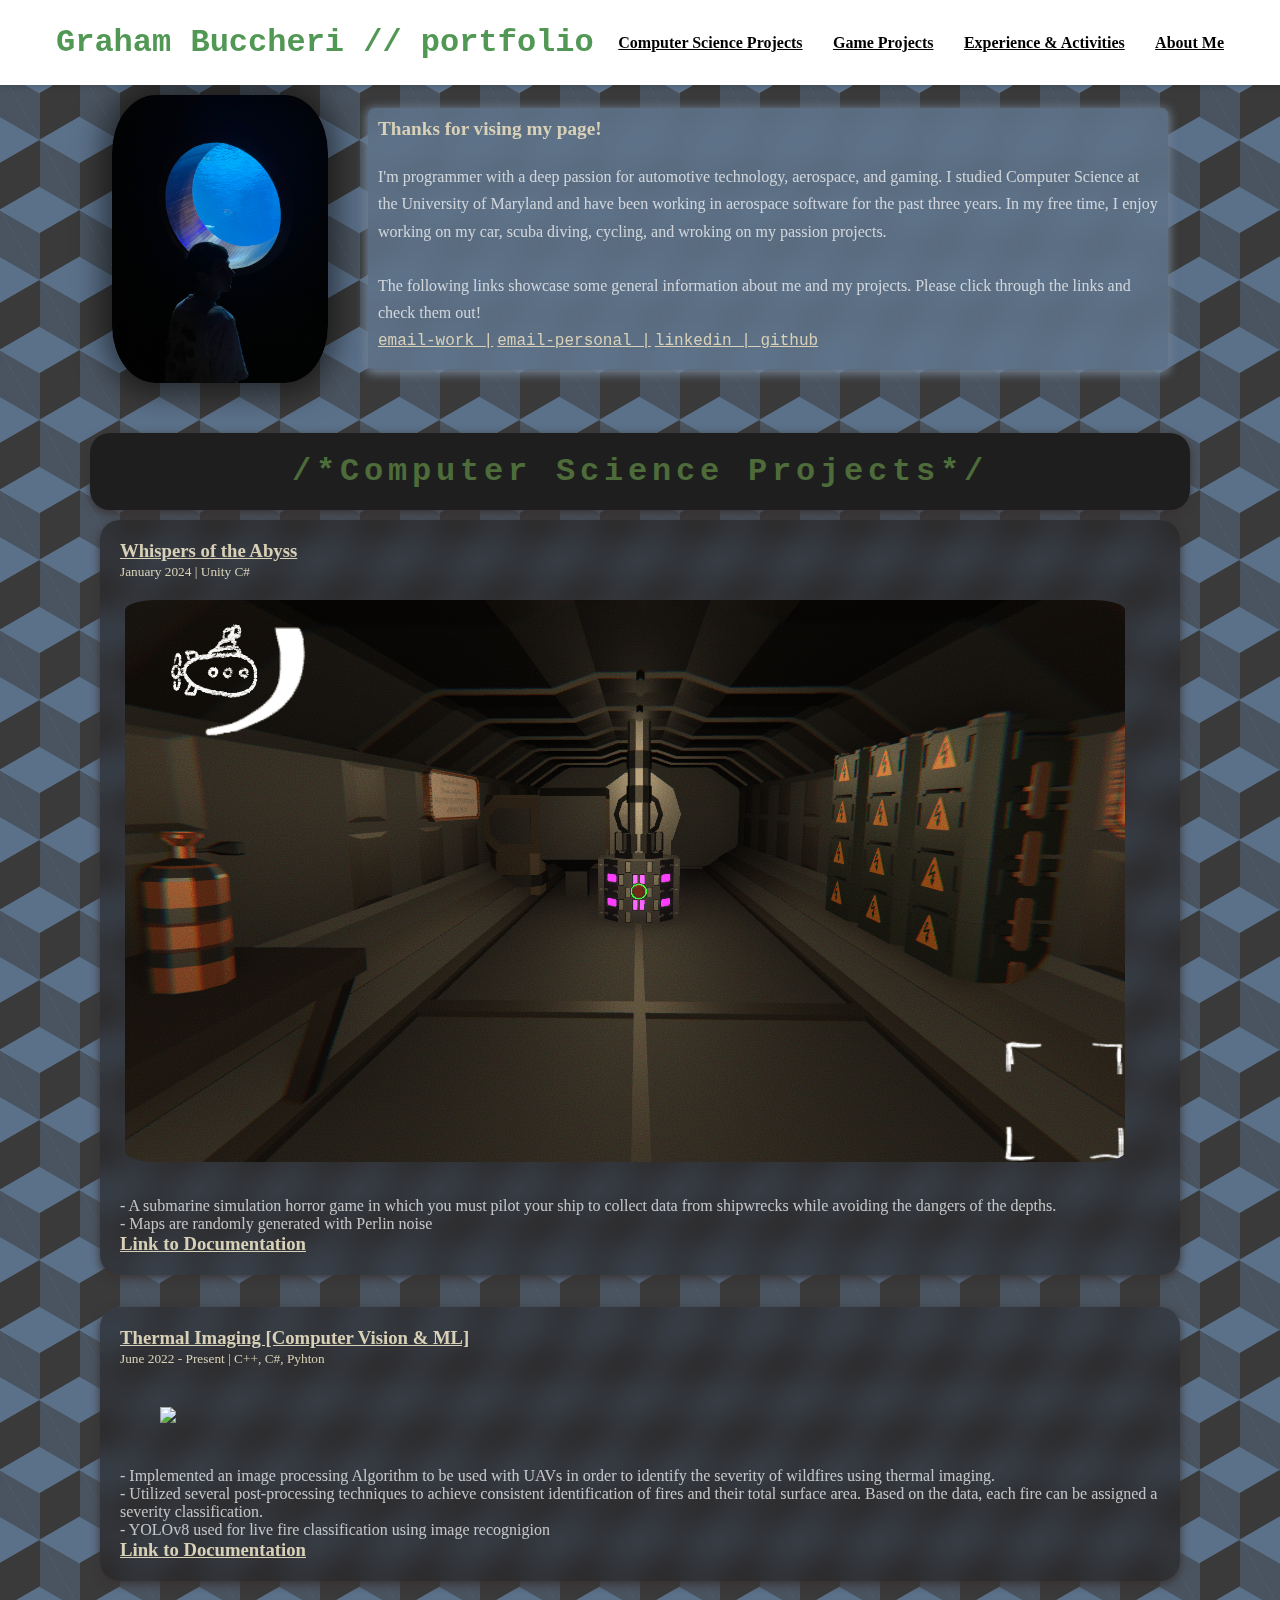
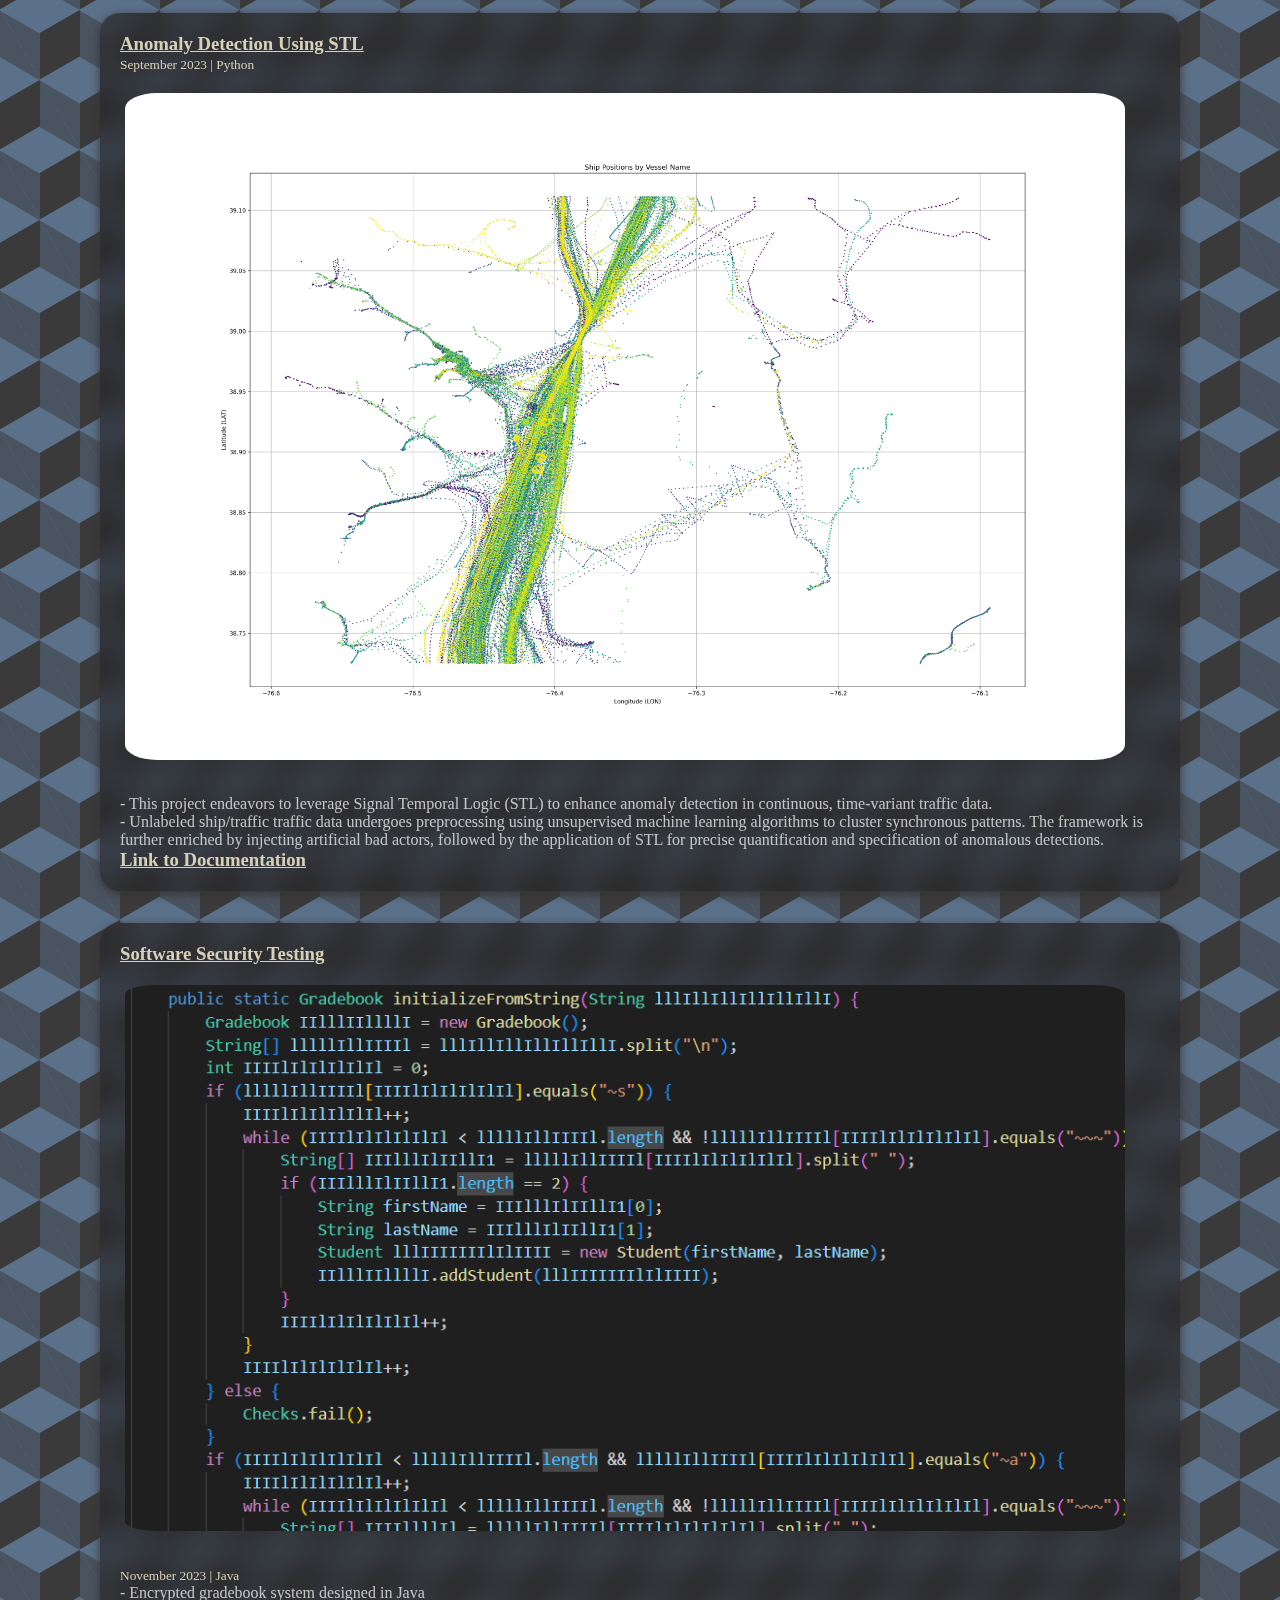
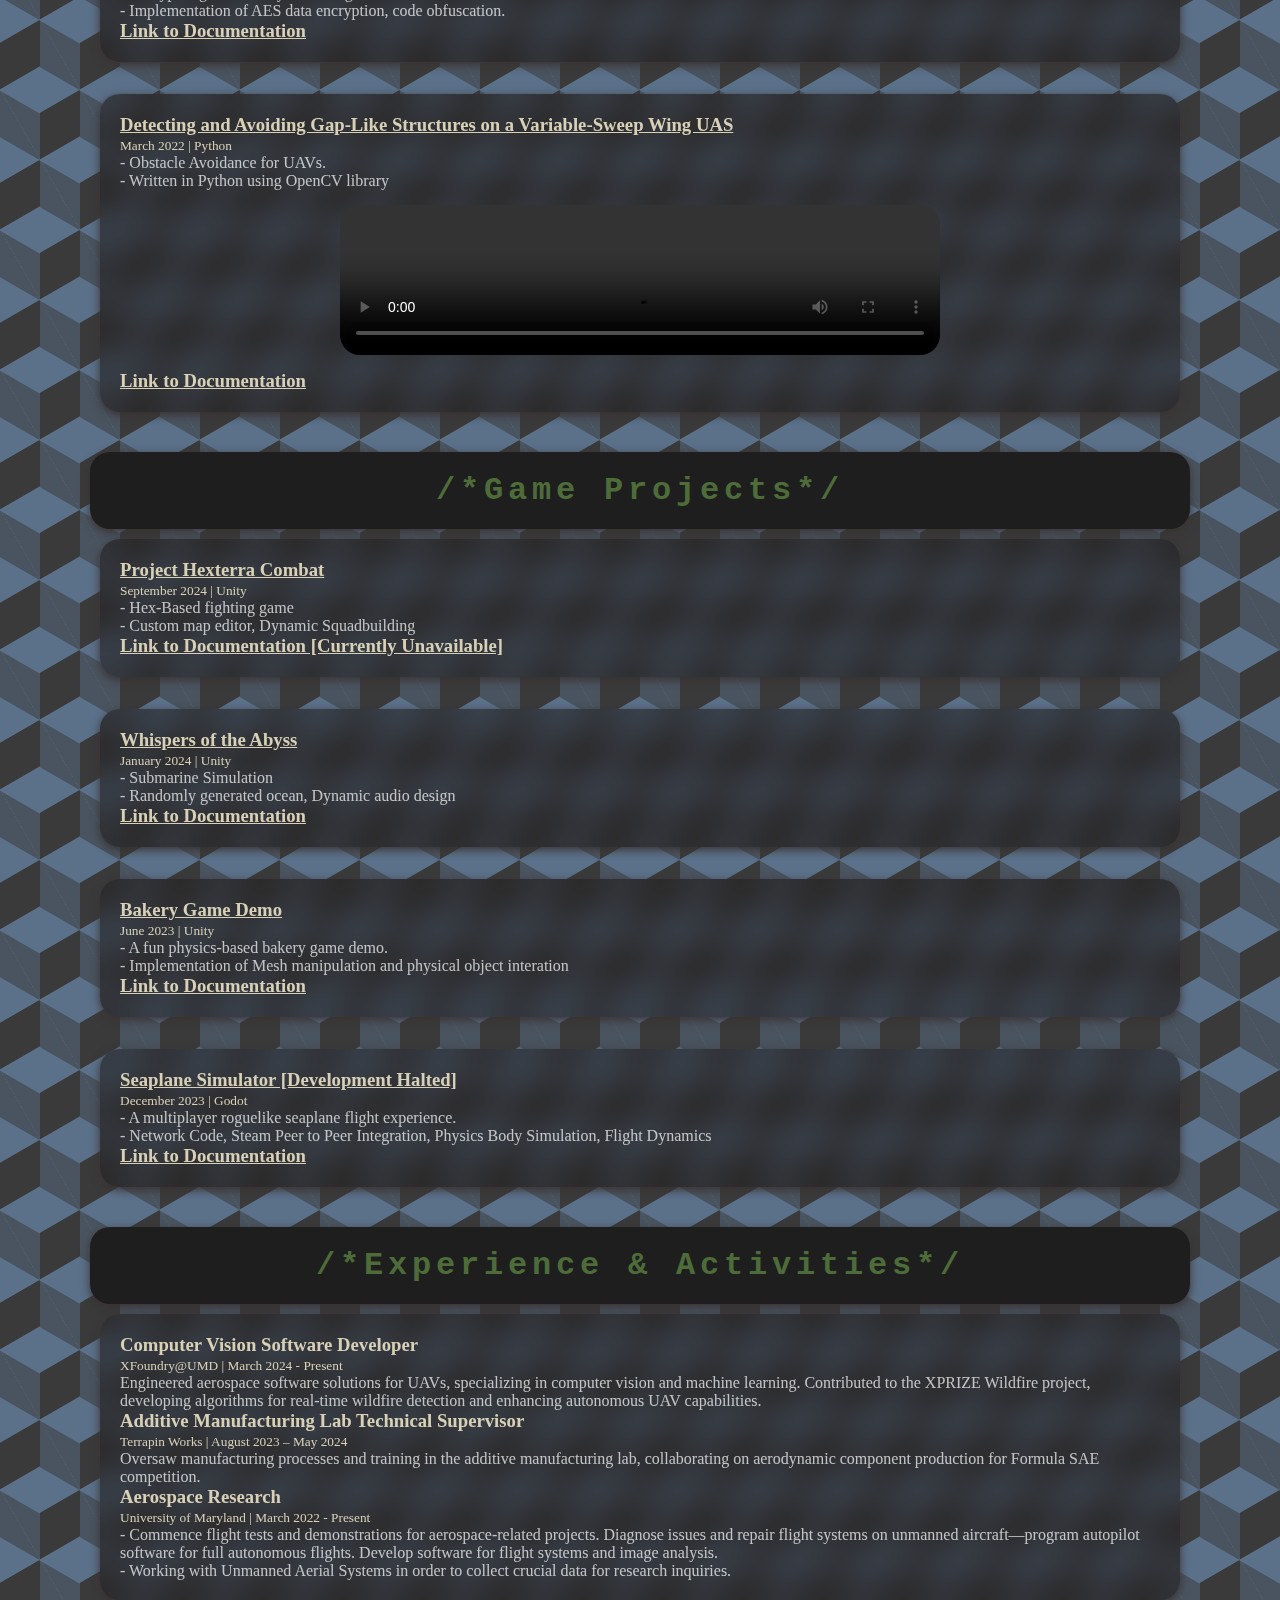
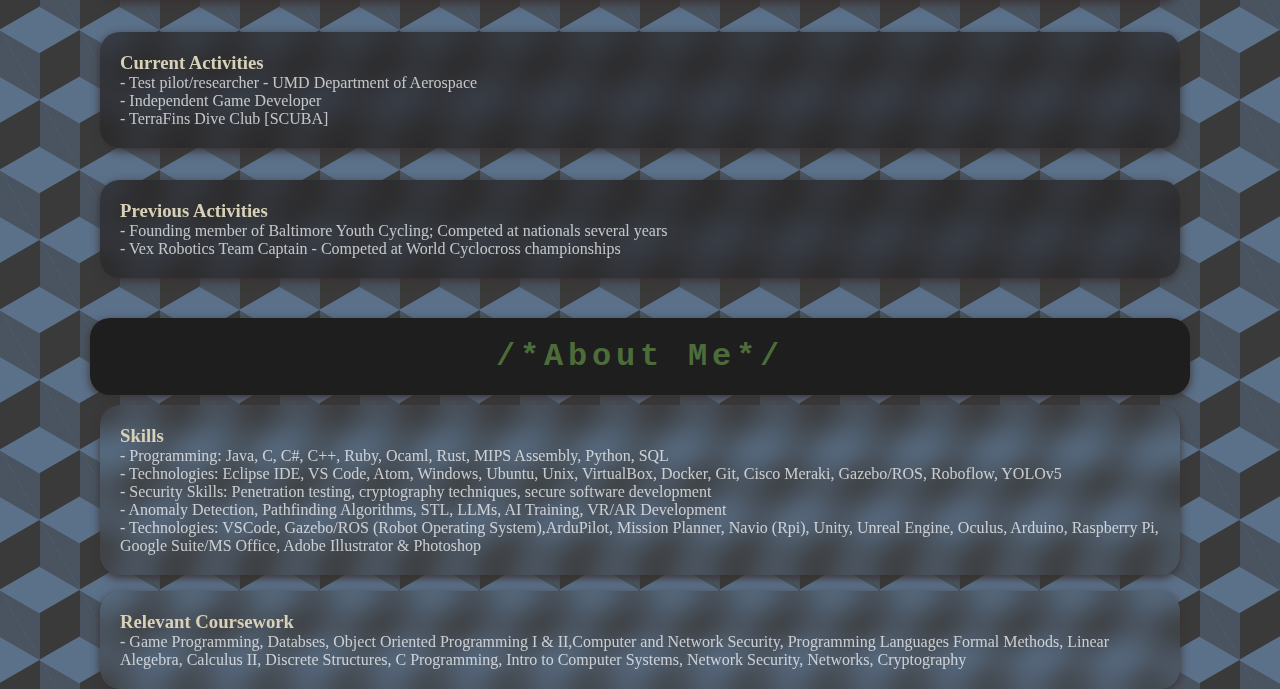
==== index.html @ 103574c2 ":)" ====
<!DOCTYPE html>
<html lang ="en">
      <head> 
        <meta charset="UTF-8">
        <meta http-equiv="X-UA-Compatible" content="IE=edge">
        <title>Graham Buccheri | Portfolio</title>
        <!-- adjusts width on device screen -->
        <meta name="viewport" content="width=device-width, initial-scale=1.0" />
        <!-- STYLES FOR CSS CODE -->
        <link rel="stylesheet" href="css/styles.css" />
        <link rel="stylesheet" href="https://cdnjs.cloudflare.com/ajax/libs/font-awesome/4.7.0/css/font-awesome.min.css">
        <link rel="stylesheet" href="css/loading.css" /> 
    </head>  
      
    <div id="loader-container">
      <div id="loader-bar"></div>
    </div>

  <body>
    
    
    <header>
          <!-- navigation bar -->
            <nav>
                <h1>Graham Buccheri // portfolio</h1>
                <ul class="nav__links">
                    <li><a href = "#cs-projects">Computer Science Projects</a></li>
                      <li><a href = "#game-projects">Game Projects</a></li>
                      <li><a href = "#experience">Experience & Activities</a></li>
                    <li><a href = "#about-me">About Me</a></li>
                </ul>
            </nav>
        </header>
        
        <!-- intro -->
        <section class="hero" id="about">
            <img
            id="profileImage"
            src="images/window.jpg"
            alt="graham-headshot"
            loading="lazy"
            class="hero-img"
            />
           
            <div class="bio animate__animated animate__shakeX">
            <article class="bio-text">
                  <b> Thanks for vising my page!</b>
                  </br> </br>
                  <p> I'm programmer with a deep passion for automotive technology, aerospace, and gaming. I studied Computer Science at the University of Maryland and have been working in aerospace software for the past three years. In my free time, I enjoy working on my car, scuba diving, cycling, and wroking on my passion projects.
                  </br></br>  The following links showcase some general information about me and my projects. Please click through the links and check them out! </p>
                  <a href = "mailto: buccheri@umd.edu">email-work |</a>
                  <a href = "mailto: grahambuccheri@icloud.com">email-personal |</a>
                  <a href="https://www.linkedin.com/in/gbuccheri/"> linkedin | </a>
                  <a href="https://github.com/grahambuccheri"> github </a>
                </p>
              </div>
              </article>
        </section>
        
        <!-- cs projects -->


        <section class="project" id="cs-projects">
              <h2 class="project-header">/*Computer Science Projects*/</h2>
              
              <article class = "cs-project">
                <h3> <a href="https://cranefly.itch.io/whispers-of-the-abyss"> Whispers of the Abyss </a> </h3>
                <!--<img style="float: right; margin: 0px 15px 15px 0px;" src="images/" >-->
              <p> <small> January 2024 | Unity C# </small> </p>
              <img style="float: right; margin: 0px 15px 15px 0px;"
              src="images/Sub.png"/>
              <p> - A submarine simulation horror game in which you must pilot your ship to collect data from shipwrecks while avoiding the dangers of the depths. 
                </br>
                - Maps are randomly generated with Perlin noise 
                    <br style="clear: both;" /> 
              </p>
              <h3> <a href="https://github.com/grahambuccheri/Whispers-of-the-Abyss"> Link to Documentation </a> </h3>
              </article>

              <article class = "cs-project">
                <h3> <a href="https://github.com/grahambuccheri/OpenCVProject/blob/main/Test.cpp"> Thermal Imaging [Computer Vision & ML] </a> </h3>
              <p> <small> June 2022 - Present | C++, C#, Pyhton </small> </p>
              <img src="images/Therm.gif"/>
              <p> - Implemented an image processing Algorithm to be used with UAVs in order to identify the severity of wildfires using thermal imaging. 
                </br>
                  - Utilized several post-processing techniques to achieve consistent identification of fires and their total surface area. Based on the data, each fire can be assigned a severity classification.
                </br>
                  - YOLOv8 used for live fire classification using image recognigion
                    <br style="clear: both;" /> 
              </p>
              <h3>
                <a href="https://docs.google.com/document/d/14_U_Lpv520Z2OYNjt9-dZHqZNCvqITSHukOwDk8MFck/edit?usp=sharing"> Link to Documentation</a>
              </h3>
          </article>

              <article class = "cs-project">
                <h3> <a href="https://github.com/kvsakano/stl-anomaly-detection"> Anomaly Detection Using STL </a> </h3>
                <!--<img style="float: right; margin: 0px 15px 15px 0px;" src="images/" >-->
              <p> <small> September 2023 | Python </small> </p>
              <img style="float: right; margin: 0px 15px 15px 0px;"
              src="images/boats.png"/>
              <p> - This project endeavors to leverage Signal Temporal Logic (STL) to enhance anomaly detection in continuous, time-variant traffic data. 
                </br>
                - Unlabeled ship/traffic traffic data undergoes preprocessing using unsupervised machine learning algorithms to cluster synchronous patterns. The framework is further enriched by injecting artificial bad actors, followed by the application of STL for precise quantification and specification of anomalous detections. 
                    <br style="clear: both;" /> 
              </p>
              <h3> <a href="https://github.com/kvsakano/stl-anomaly-detection"> Link to Documentation </a> </h3>
              </article>

              

              <article class = "cs-project">
                    <h3> <a href="https://gist.github.com/grahambuccheri/861d66a2156e83485fd75e2d751c7d5c"> Software Security Testing </a> </h3>
                    <img style="float: right; margin: 0px 15px 15px 0px;" src="images/code.png" >
                  <p> <small> November 2023 | Java </small> </p>
                  <p> - Encrypted gradebook system designed in Java
                    </br>
                      - Implementation of AES data encryption, code obfuscation.
                        <br style="clear: both;" /> 
                        <h3> <a href="https://gist.github.com/grahambuccheri/861d66a2156e83485fd75e2d751c7d5c"> Link to Documentation </a> </h3>
                  </p>
              </article>

              <article class = "cs-project">
                    <h3> <a href="docs/wing.pdf"> Detecting and Avoiding Gap-Like Structures on a Variable-Sweep Wing
                      UAS </a> </h3>
                  <p> <small> March 2022 | Python </small> </p>
                  <p> - Obstacle Avoidance for UAVs. 
                    </br>
                      - Written in Python using OpenCV library
                        <br style="clear: both;" /> 
                  </p>
                  <video controls style="margin: 15px auto; display: block; width: 600px; height: auto; border-radius: 20px; overflow: hidden;">
                    <source src="images/plane.mp4" type="video/mp4"> Your browser does not support the video tag.
                </video>
                <h3> <a href="docs/wing.pdf"> Link to Documentation </a> </h3>
              </article>


           
        </section>
        
        
        </section> 

        <!-- game projects -->
        <section class="project" id="game-projects">
        <h2 class="project-header">/*Game Projects*/</h2>

        <article class = "cs-project">
          <h3> <a href=""> Project Hexterra Combat </a> </h3>
          <!--<img style="float: right; margin: 0px 15px 15px 0px;" src="images/" >-->
        <p> <small> September 2024 | Unity </small> </p>
        <!--<img style="float: right; margin: 0px 15px 15px 0px;"
        src="images/boats.png"/>-->
        <p> - Hex-Based fighting game
          </br>
          - Custom map editor, Dynamic Squadbuilding
              <br style="clear: both;" /> 
        </p>
        <h3> <a href=""> Link to Documentation [Currently Unavailable] </a> </h3>
        </article>
        
        <article class = "cs-project">
          <h3> <a href="https://cranefly.itch.io/whispers-of-the-abyss"> Whispers of the Abyss </a> </h3>
          <!--<img style="float: right; margin: 0px 15px 15px 0px;" src="images/" >-->
        <p> <small> January 2024 | Unity </small> </p>
        <!--<img style="float: right; margin: 0px 15px 15px 0px;"
        src="images/boats.png"/>-->
        <p> - Submarine Simulation
          </br>
          - Randomly generated ocean, Dynamic audio design
              <br style="clear: both;" /> 
        </p>
        <h3> <a href="https://github.com/grahambuccheri/whispers-of-the-abyss"> Link to Documentation </a> </h3>
        </article>


        <article class = "cs-project">
          <h3> <a href="https://github.com/grahambuccheri/BakeryGame"> Bakery Game Demo </a> </h3>
          <!--<img style="float: right; margin: 0px 15px 15px 0px;" src="images/" >-->
        <p> <small> June 2023 | Unity </small> </p>
        <!--<img style="float: right; margin: 0px 15px 15px 0px;"
        src="images/boats.png"/>-->
        <p> - A fun physics-based bakery game demo.  
          </br>
          - Implementation of Mesh manipulation and physical object interation
              <br style="clear: both;" /> 
        </p>
        <h3> <a href="https://github.com/grahambuccheri/BakeryGame"> Link to Documentation </a> </h3>
        </article>


        <article class = "cs-project">
          <h3> <a href="https://github.com/grahambuccheri"> Seaplane Simulator [Development Halted] </a> </h3>
          <!--<img style="float: right; margin: 0px 15px 15px 0px;" src="images/" >-->
        <p> <small> December 2023 | Godot </small> </p>
        <!--<img style="float: right; margin: 0px 15px 15px 0px;"
        src="images/boats.png"/>-->
        <p> - A multiplayer roguelike seaplane flight experience.  
          </br>
          - Network Code, Steam Peer to Peer Integration, Physics Body Simulation, Flight Dynamics
              <br style="clear: both;" /> 
        </p>
        <h3> <a href="https://github.com/grahambuccheri"> Link to Documentation </a> </h3>
        </article>


        </section> 
        
        <!-- experience + extracurriculars -->
        <section class="project" id="experience">
              <h2 class = "project-header">/*Experience & Activities*/</h2>
              <article class = "cs-project">
                  
<h3>Computer Vision Software Developer</h3>
<p> <small> XFoundry@UMD | March 2024 - Present </small> </p>
<p>Engineered aerospace software solutions for UAVs, specializing in computer vision and machine learning. Contributed to the XPRIZE Wildfire project, developing algorithms for real-time wildfire detection and enhancing autonomous UAV capabilities.</p>

<h3>Additive Manufacturing Lab Technical Supervisor</h3>
<p> <small> Terrapin Works | August 2023 – May 2024 </small> </p>
<p>Oversaw manufacturing processes and training in the additive manufacturing lab, collaborating on aerodynamic component production for Formula SAE competition.</p>
<h3> Aerospace Research </h3>
                  <p> <small> University of Maryland | March 2022 - Present </small> </p>
                  <p> - Commence flight tests and demonstrations for aerospace-related projects. Diagnose issues and repair flight systems on unmanned aircraft—program autopilot software for full autonomous flights. Develop software for flight systems and image analysis.  
                    </br>
                      - Working with Unmanned Aerial Systems in order to collect crucial data for research inquiries.
                        <br style="clear: both;" /> 
                  </p>
              </article>

              <article class = "cs-project">
                  <h3> Current Activities </h3>
                  <p> 
                    - Test pilot/researcher - UMD Department of Aerospace
                      <br>
                    - Independent Game Developer
                      <br>
                    - TerraFins Dive Club [SCUBA]
                      <br>
                  </p>
              </article>

              <article class = "cs-project">
                  <h3> Previous Activities </h3>
                  <p> 
                    - Founding member of Baltimore Youth Cycling; Competed at nationals several years
                      <br>
                    - Vex Robotics Team Captain - Competed at World Cyclocross championships 
                      <br>
                
                  </p>
              </article>
        </section>


        

<!-- more about me -->
        <section class="project" id="about-me">
              <h2 class = "project-header">/*About Me*/</h2>
              <article class = "umd-project">
                    <h3> Skills </h3>
                    <p>
                        
    - Programming: Java, C, C#, C++, Ruby, Ocaml, Rust, MIPS Assembly, Python, SQL<br/>
    - Technologies: Eclipse IDE, VS Code, Atom, Windows, Ubuntu, Unix, VirtualBox, Docker, Git, Cisco Meraki, Gazebo/ROS, Roboflow, YOLOv5<br/>
    - Security Skills: Penetration testing, cryptography techniques, secure software development<br/>
    - Anomaly Detection, Pathfinding Algorithms, STL, LLMs, AI Training, VR/AR Development

                    </br>
                        - Technologies: VSCode, Gazebo/ROS (Robot Operating System),ArduPilot, Mission Planner, Navio (Rpi), Unity, Unreal Engine, Oculus, Arduino, Raspberry Pi, Google Suite/MS Office, Adobe Illustrator & Photoshop
                    </p>
              </article>

              <article class = "Coursework">
                    <h3> Relevant Coursework </h3>
                    <p>
                        - Game Programming, Databses, Object Oriented Programming I & II,Computer and Network Security, Programming Languages Formal Methods, Linear Alegebra, Calculus II, Discrete Structures, C Programming, Intro to Computer Systems, Network Security, Networks, Cryptography
                    </p>
              </article>
        </section>
        <script src="mainScript.js"></script>
  </body>
</html>
---- css/styles.css ----
@import url('https://fonts.googleapis.com/css2?family=Open+Sans&display=swap');
@import 'animate.css';
@keyframes fadeIn{
  0%{opacity: 0;}
  100%{opacity: 1;}
}
@-moz-keyframes fadeIn{
  0%{opacity: 0;}
  100%{opacity: 1;}
}
@-webkit-keyframes fadeIn{
  0%{opacity: 0;}
  100%{opacity: 1;}
}
@-o-keyframes fadeIn{
  0%{opacity: 0;}
  100%{opacity: 1;}
}
@-ms-keyframes fadeIn{
  0%{opacity: 0;}
  100%{opacity: 1;}
}
@keyframes typing{
  from {width: 0%;}
  to{ width: 100%}
}
@keyframes blink-caret {
  from,to {border-color: transparent;}
  50%{ border-color: white};
}
:root {
    --font-family: "Verdana", sans -serf;
    --normal-font: 400;
    --bold-font: 700;
    --bolder-font: 900;
    --bg-color: rgb(57, 57, 57)
    --primary-color: #b8b8b8;
    --primary-color: #d8d1b7;
    --secondary-color: #d8d1b7;
    --third-color: #529855;
    --secondary-shadow: #3a3232;
    --bottom-margin: 0.5rem;
    --bottom-margin-2: 1rem;
    --line-height: 1.7rem;
    --transition: 0.3s;
    
  }




html {
    scroll-behavior: smooth;
}

* {
    margin: 0;
    padding: 0;
    box-sizing: border-box;
  }
  
  ul {
    list-style-type: none;
  }
  
  a {
    color: #ffffff;
  }
  
  nav a:hover {
    color: var(--third-color);
    font-size: larger;
    font-weight: bolder;
  }
  
  body {
    font-family: var(--font-family);
    background-color: #3a3a3a;
    color: #ffffffb6;
    opacity: 1;
    background-image:  linear-gradient(30deg, #5b718a 12%, transparent 12.5%, transparent 87%, #5b718a 87.5%, #5b718a), linear-gradient(150deg, #5b718a 12%, transparent 12.5%, transparent 87%, #5b718a 87.5%, #5b718a), linear-gradient(30deg, #5b718a 12%, transparent 12.5%, transparent 87%, #5b718a 87.5%, #5b718a), linear-gradient(150deg, #5b718a 12%, transparent 12.5%, transparent 87%, #5b718a 87.5%, #5b718a), linear-gradient(60deg, #5b718a77 25%, transparent 25.5%, transparent 75%, #5b718a77 75%, #5b718a77), linear-gradient(60deg, #5b718a77 25%, transparent 25.5%, transparent 75%, #5b718a77 75%, #5b718a77);
    background-size: 80px 140px;
    background-position: 0 0, 0 0, 40px 70px, 40px 70px, 0 0, 40px 70px;
  }

  nav {
    position: sticky;
    top: 0;
    left: 0;
    z-index: 1;
    display: flex;
    align-items: center;
    justify-content: space-between;
    padding: 1.5rem 3.5rem;
    background-color: rgba(255, 255, 255);
    box-shadow: 0 3px 5px rgba(0, 0, 0, 0.1);
  }

  nav h1 {
    color: #529855;
    font-family:'Courier New', Courier, monospace;
  }
  
  nav a {
    color: rgb(0, 0, 0);
    transition: var(--transition);
  }
  nav a:hover {
    color: var(--third-color);
  }
  
  nav ul {
    display: flex;
    gap: 1.9rem;
  }
  
  nav ul li {
    font-weight: var(--bold-font);
  }

.hero {
    display: flex;
    align-items: center;
    justify-content: center;
    gap: 2.5rem;
    padding: 0.625rem;
    max-width: 68.75rem;
    margin: auto;
}

.hero img {
  height: 18rem;
  width: auto;
  border-radius: 20%;
  transition: all 1s ease;
  box-shadow: 0 0 30px 10px rgba(0, 0, 0, 0.5);
}

.bio {
    background-color: #60748cd0;
    width: 50rem;
    padding: 0.625rem;
    border-radius: 6px;
    box-shadow: 0px 2px 10px 2px #717f90;
    backdrop-filter: blur(15px); 
    -webkit-backdrop-filter: blur(15px);
   
}

.bio h1 {
    margin-bottom: var(--bottom-margin);
}

.bio h3 {
    color: var(--primary-color);
    transition: var(--transition);
}

.bio p {
    line-height: var(--line-height);
    padding: 0.3rem 0;
}

.bio a {
    color: var(--secondary-color);
    transition: var(--transition);
    font-family: 'Courier New', Courier, monospace;
  }

.bio a:hover {
    color: var(--third-color);
    font-size: larger;
    font-weight: bolder;
    font-family: 'Courier New', Courier, monospace;
}
.bio b{
  font-size: larger;
  color: #d8d1b7;
}

.project {
  max-width: 68.75rem;
  margin: auto;
  text-align: center;
  margin-top: 2.5rem;
  white-space: normal; 
  word-break: break-word; 
  overflow-wrap: break-word
}
.project-header {
  font-size: clamp(16px, 4vw, 32px); /* Shrinks the text size between 16px and 32px based on viewport width */
  white-space: normal; /* Allow text to wrap */
  word-break: break-word; /* Break long words if needed */
  overflow-wrap: break-word; /* Alternative for handling long word wrapping */
}
.project h2{
  background-color: #1e1e1e;
  box-shadow: 0 3px 10px var(--secondary-shadow);
  border-radius: 20px;
  padding: 20px;
  margin-top: 10px;
  margin-bottom: 5px;
  margin-left: 300px;
  margin-right: 300px;
  margin-bottom: 5px;
  font-family: 'Courier New', Courier, monospace;
  color: #4d6c3a;
  overflow: hidden;
  border-right: .15em white;
  white-space: nowrap;
  margin: 0 auto;
  letter-spacing: .15em;
  animation: typing 3.5s steps(40,end), blink-caret .75s step-end infinite;
  word-break: break-word;
  overflow-wrap: break-word;
}

.cs-project {
  background-color: #201c1c91;
  border-radius: 20px;
  box-shadow: 0 3px 10px var(--secondary-shadow);
  padding: 20px;
  margin: 10px;
  text-align: left;
  margin-bottom: 2rem;
  backdrop-filter: blur(15px); /* Adjust the blur intensity */
  -webkit-backdrop-filter: blur(15px);
  max-width: 100%;
  overflow: hidden;
}
.cs-project video {
  top: 0;
  left: 0;
  width: 100%;
  height: 100%;
}
@media only screen and (max-width: 600px) {
  .cs-project video {
    width: 50%;
    height: auto; 
    max-height: 300px;
    max-width: 100%;
  }
}


.cs-project h3 {
    color: var(--primary-color);
}

.cs-project a {
    color: var(--primary-color);
}

.cs-project a:link {
    color: var(--primary-color);
}

.cs-project a:hover {
    color: var(--third-color);
}

.cs-project small {
    color: var(--secondary-color);
  
}
.cs-project img {
  padding: 20px;
  margin: 20px;
  width: auto;
  height: auto;
  scale: auto;
  max-width: 100%;
  max-height: 100%;
  border-radius: 5%;
  animation: fadeIn 2s;
}


.umd-project {
  background-color: #60748c00;
  border-radius: 20px;
  box-shadow: 0 3px 10px var(--secondary-shadow);
  padding: 20px;
  margin: 10px;
  text-align: left;
  margin-bottom: 1rem;
  backdrop-filter: blur(15px); 
  -webkit-backdrop-filter: blur(15px);
}

.umd-project h3 {
    color: var(--primary-color);
}

.umd-project a {
    color: var(--primary-color);
}

.umd-project a:link {
    color: var(--primary-color);
}

.umd-project a:hover {
    color: var(--third-color);
}

.umd-project small {
    color: var(--secondary-color);
}
.Coursework{
  background-color: #60748c00;
  border-radius: 20px;
  box-shadow: 0 3px 10px var(--secondary-shadow);
  padding: 20px;
  margin: 10px;
  text-align: left;
  margin-bottom: 1rem;
  backdrop-filter: blur(15px); 
  -webkit-backdrop-filter: blur(15px);
}
.Coursework h3 {
  color: var(--primary-color);
}

@media (max-width: 768px) {
  nav ul {
     flex-direction: column;
     gap: 1rem;
  }

  .hero {
     flex-direction: column;
  }

  .bio {
     width: 100%;
  }

  .project h2, .cs-project {
     margin: 0;
     padding: 1rem;
     word-break: break-word;
     overflow-wrap: break-word;
  }

  /* Your existing styles */

/* Mouse Trail Styles */


}
---- css/loading.css ----
/* Prevent scrolling during the loading phase */
html, body {
   
    height: 100%;
    margin: 0;
    padding: 0;
}

/* Fullscreen black loading container */
#loader-container {
    position: fixed;
    top: 0;
    left: 0;
    width: 100%;
    height: 100%; /* Fullscreen */
    background-color: black; /* Black background */
    z-index: 1000;
    display: flex; /* Flexbox for centering */
    justify-content: center; /* Center horizontally */
    align-items: center; /* Center vertically */
    opacity: 1; /* Fully visible */
    transition: opacity 0.5s ease; /* Smooth fade-out */
}

/* Style for the loading bar */
#loader-bar {
    width: 0;
    height: 20px; /* Thicker loading bar */
    background-color: #4caf50; /* Green loading bar */
    transition: width 0.4s ease; /* Smooth width expansion */
    border-radius: 50%;
    box-shadow: 0 0 30px 20px rgba(111, 241, 23, 0.5)
}

/* The body content will fade in after loading */
body {
    opacity: 1; /* Hide the body content initially */
    transition: opacity 0.5s ease; /* Smooth fade-in */
}
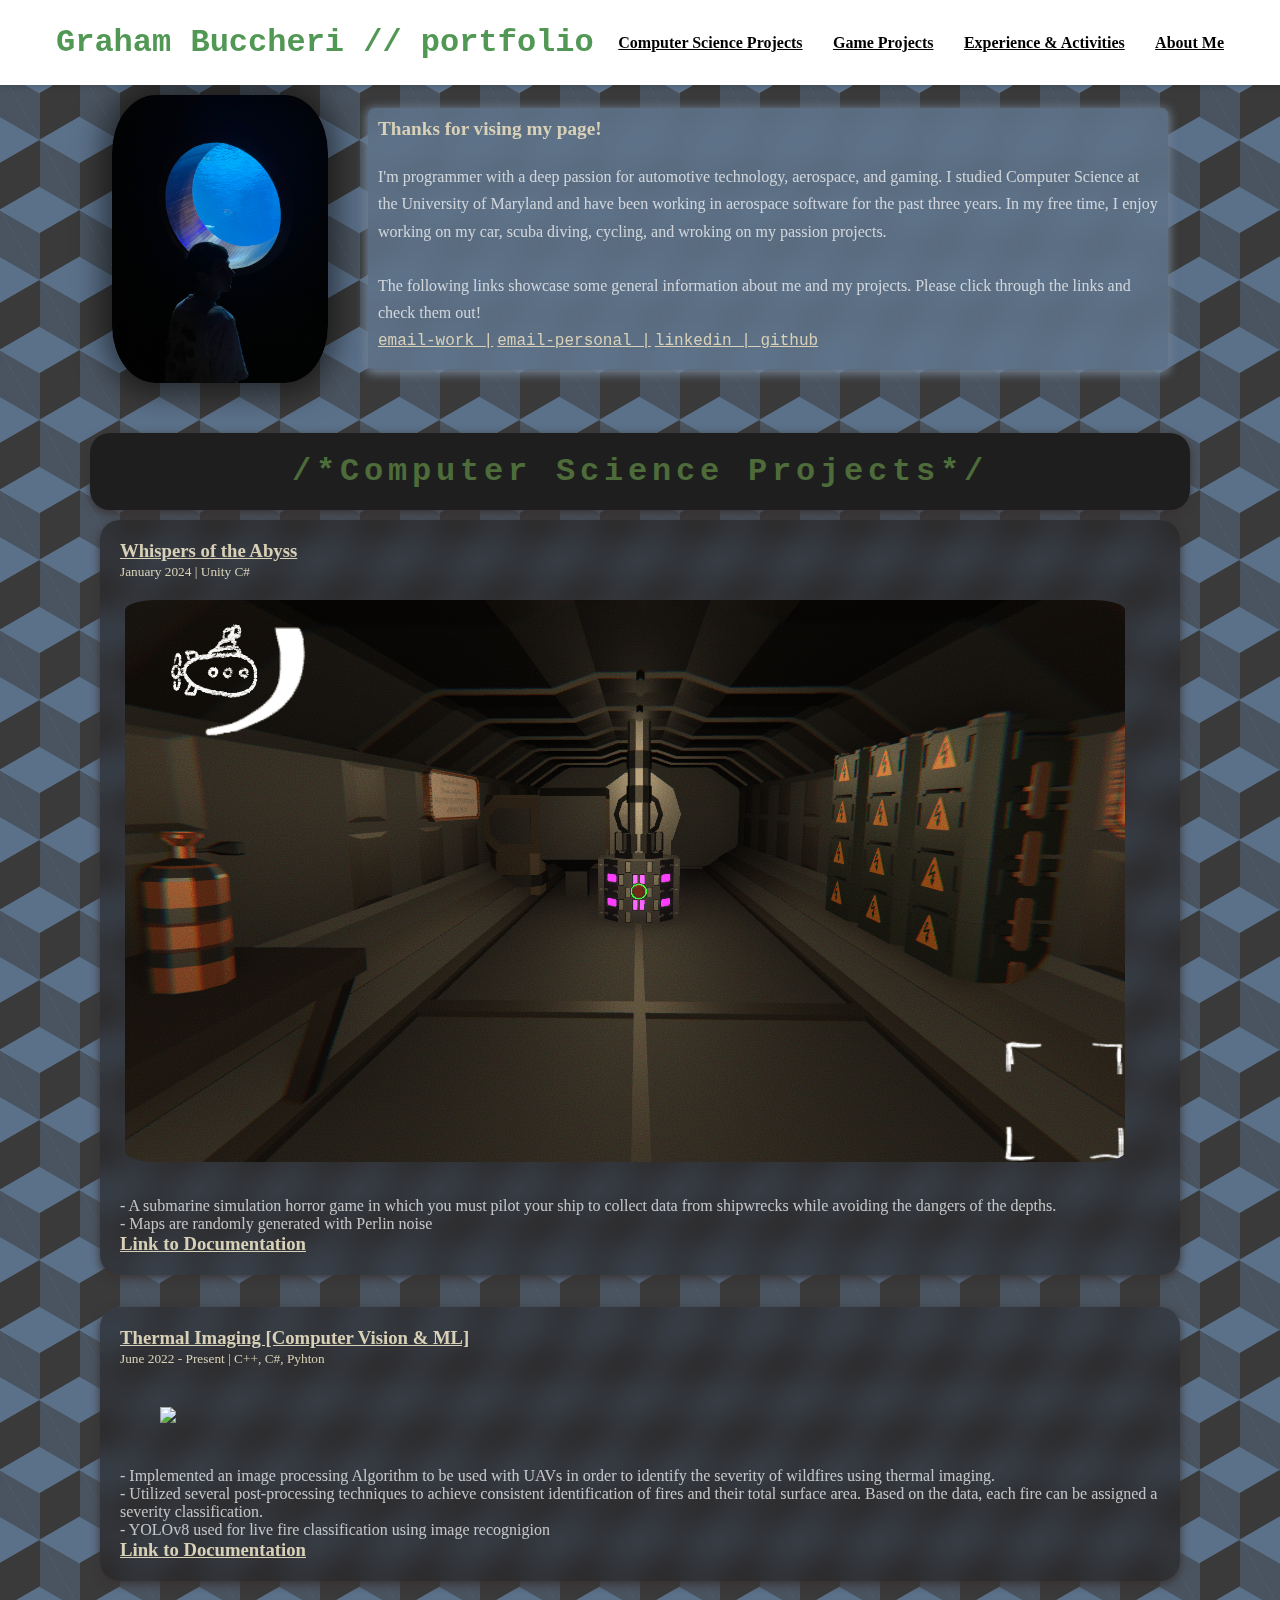
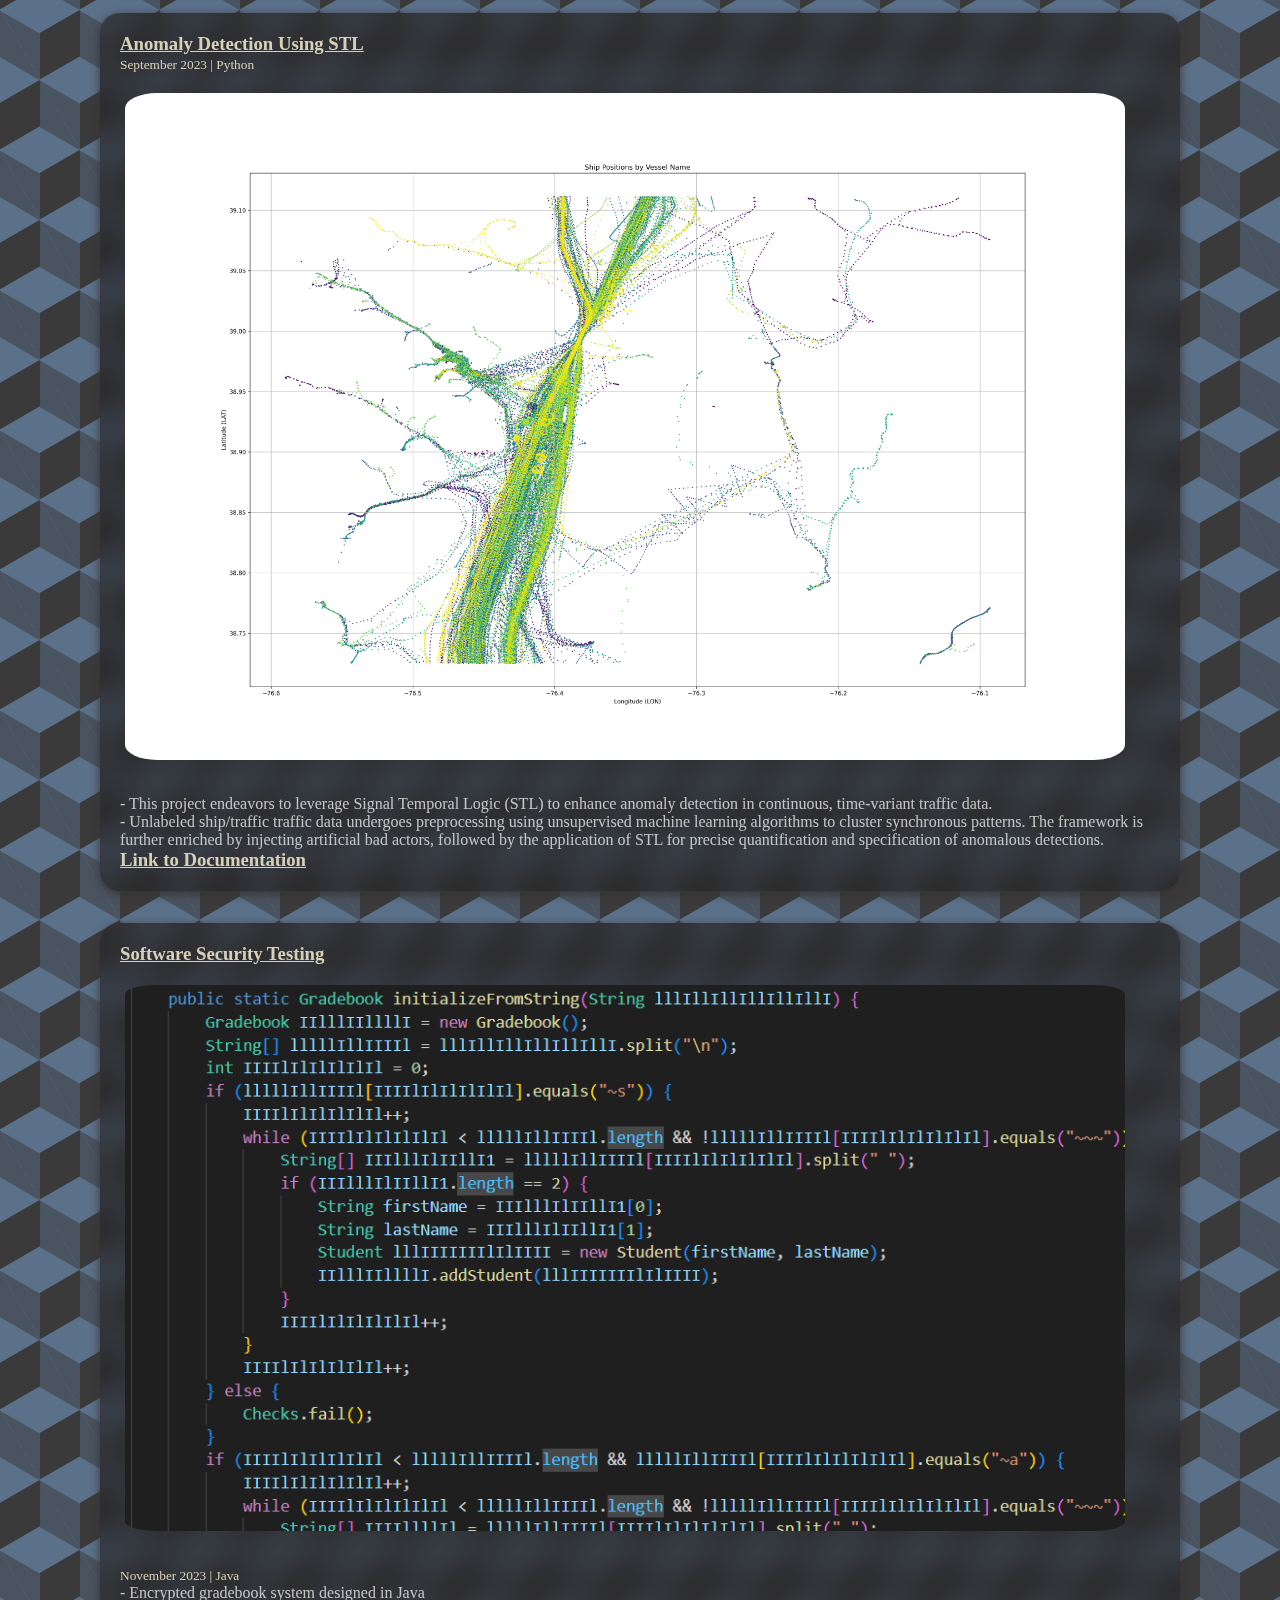
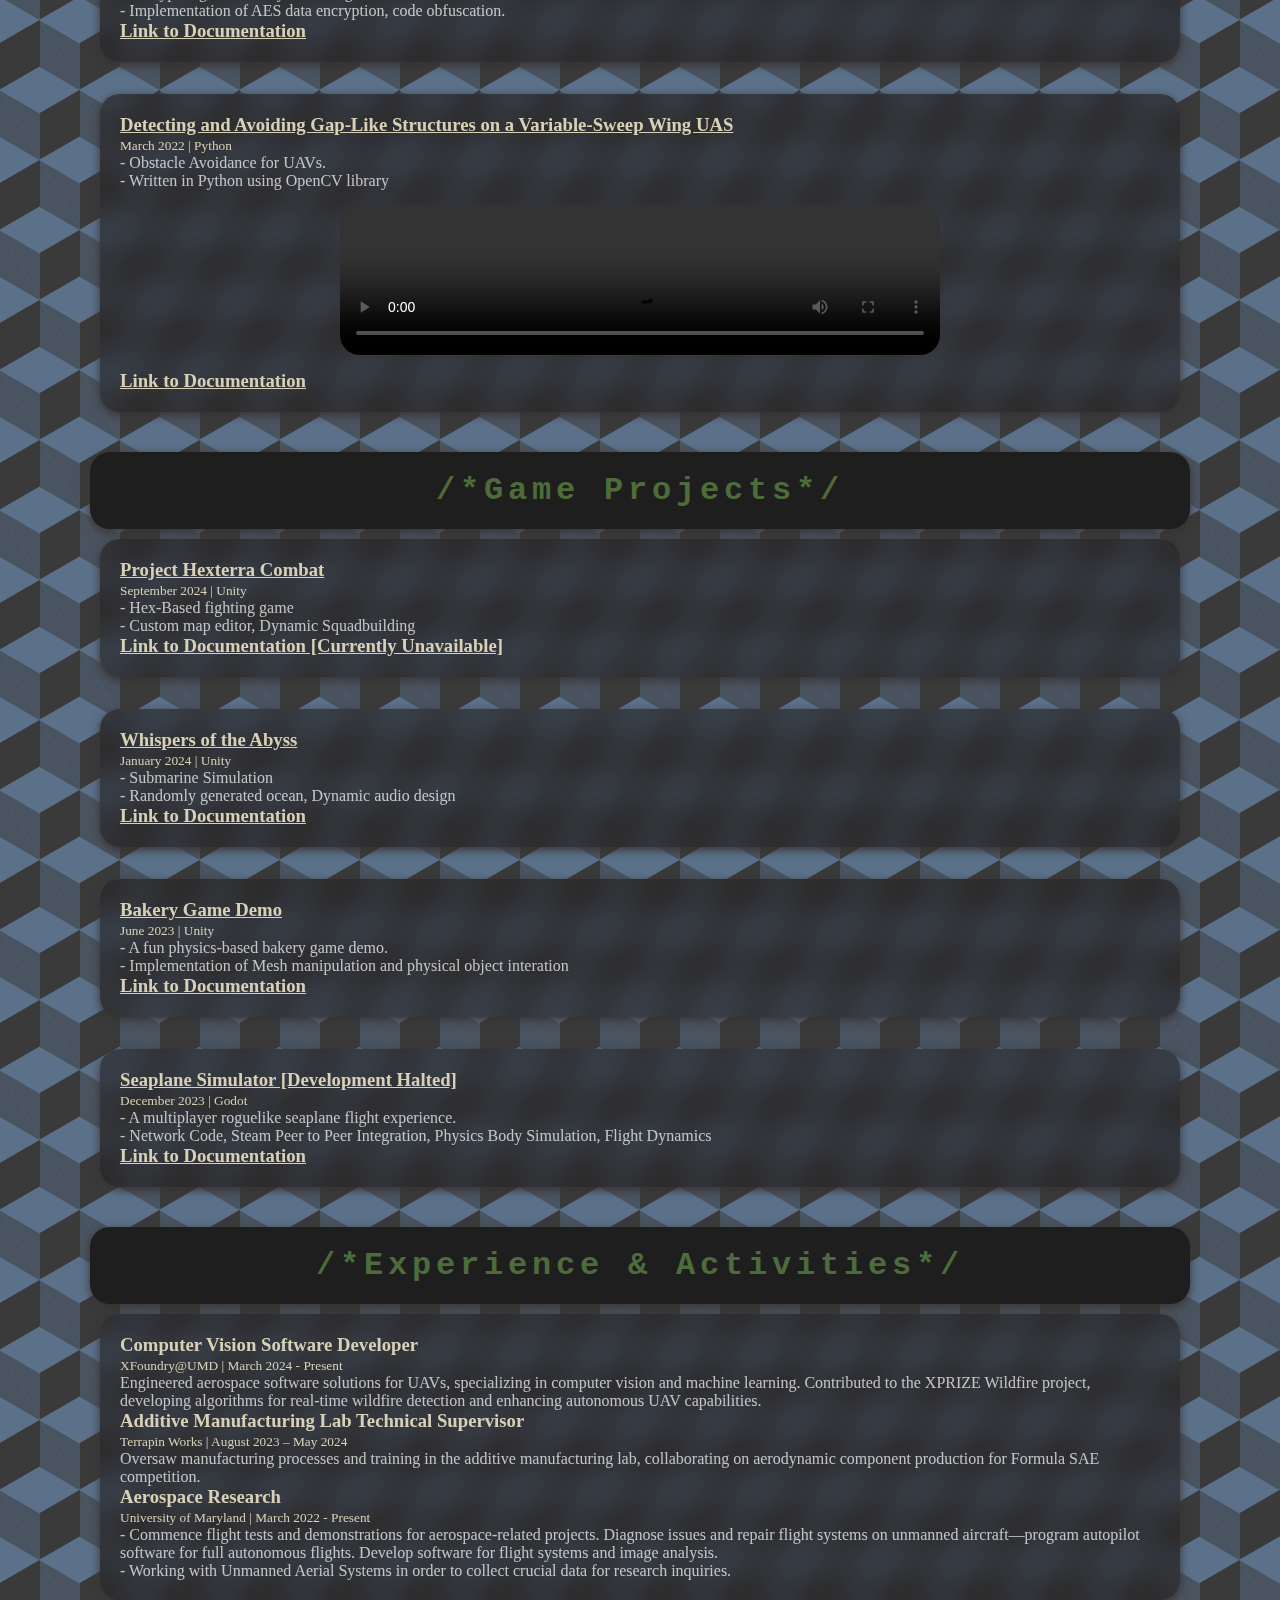
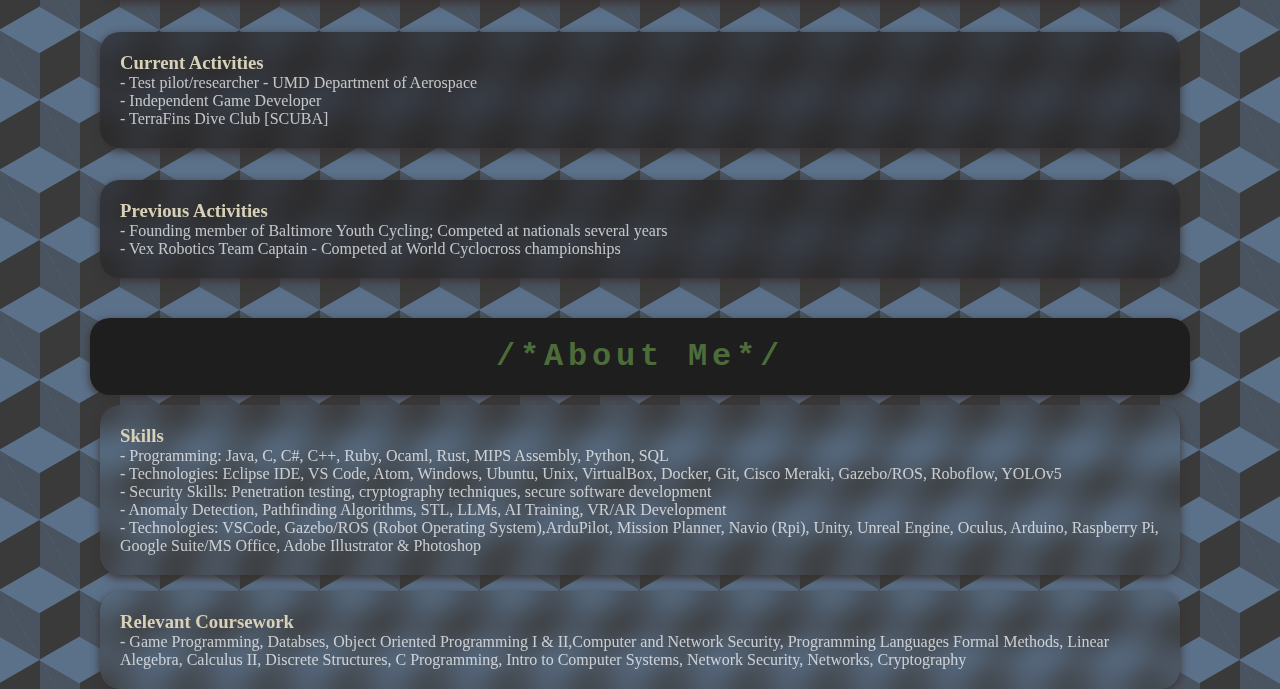
==== commit 4a412916: "docs update" ====
--- a/index.html
+++ b/index.html
@@ -78,7 +78,7 @@
               </article>
 
               <article class = "cs-project">
-                <h3> <a href="https://github.com/grahambuccheri/OpenCVProject/blob/main/Test.cpp"> Thermal Imaging [Computer Vision & ML] </a> </h3>
+                <h3> <a href="https://crossfire.umd.edu/"> Thermal Imaging [Computer Vision & ML] </a> </h3>
               <p> <small> June 2022 - Present | C++, C#, Pyhton </small> </p>
               <img src="images/Therm.gif"/>
               <p> - Implemented an image processing Algorithm to be used with UAVs in order to identify the severity of wildfires using thermal imaging. 
@@ -89,7 +89,7 @@
                     <br style="clear: both;" /> 
               </p>
               <h3>
-                <a href="https://docs.google.com/document/d/14_U_Lpv520Z2OYNjt9-dZHqZNCvqITSHukOwDk8MFck/edit?usp=sharing"> Link to Documentation</a>
+                <a href="https://www.xprize.org/prizes/wildfire/qualified-teams"> Link to Documentation</a>
               </h3>
           </article>
 
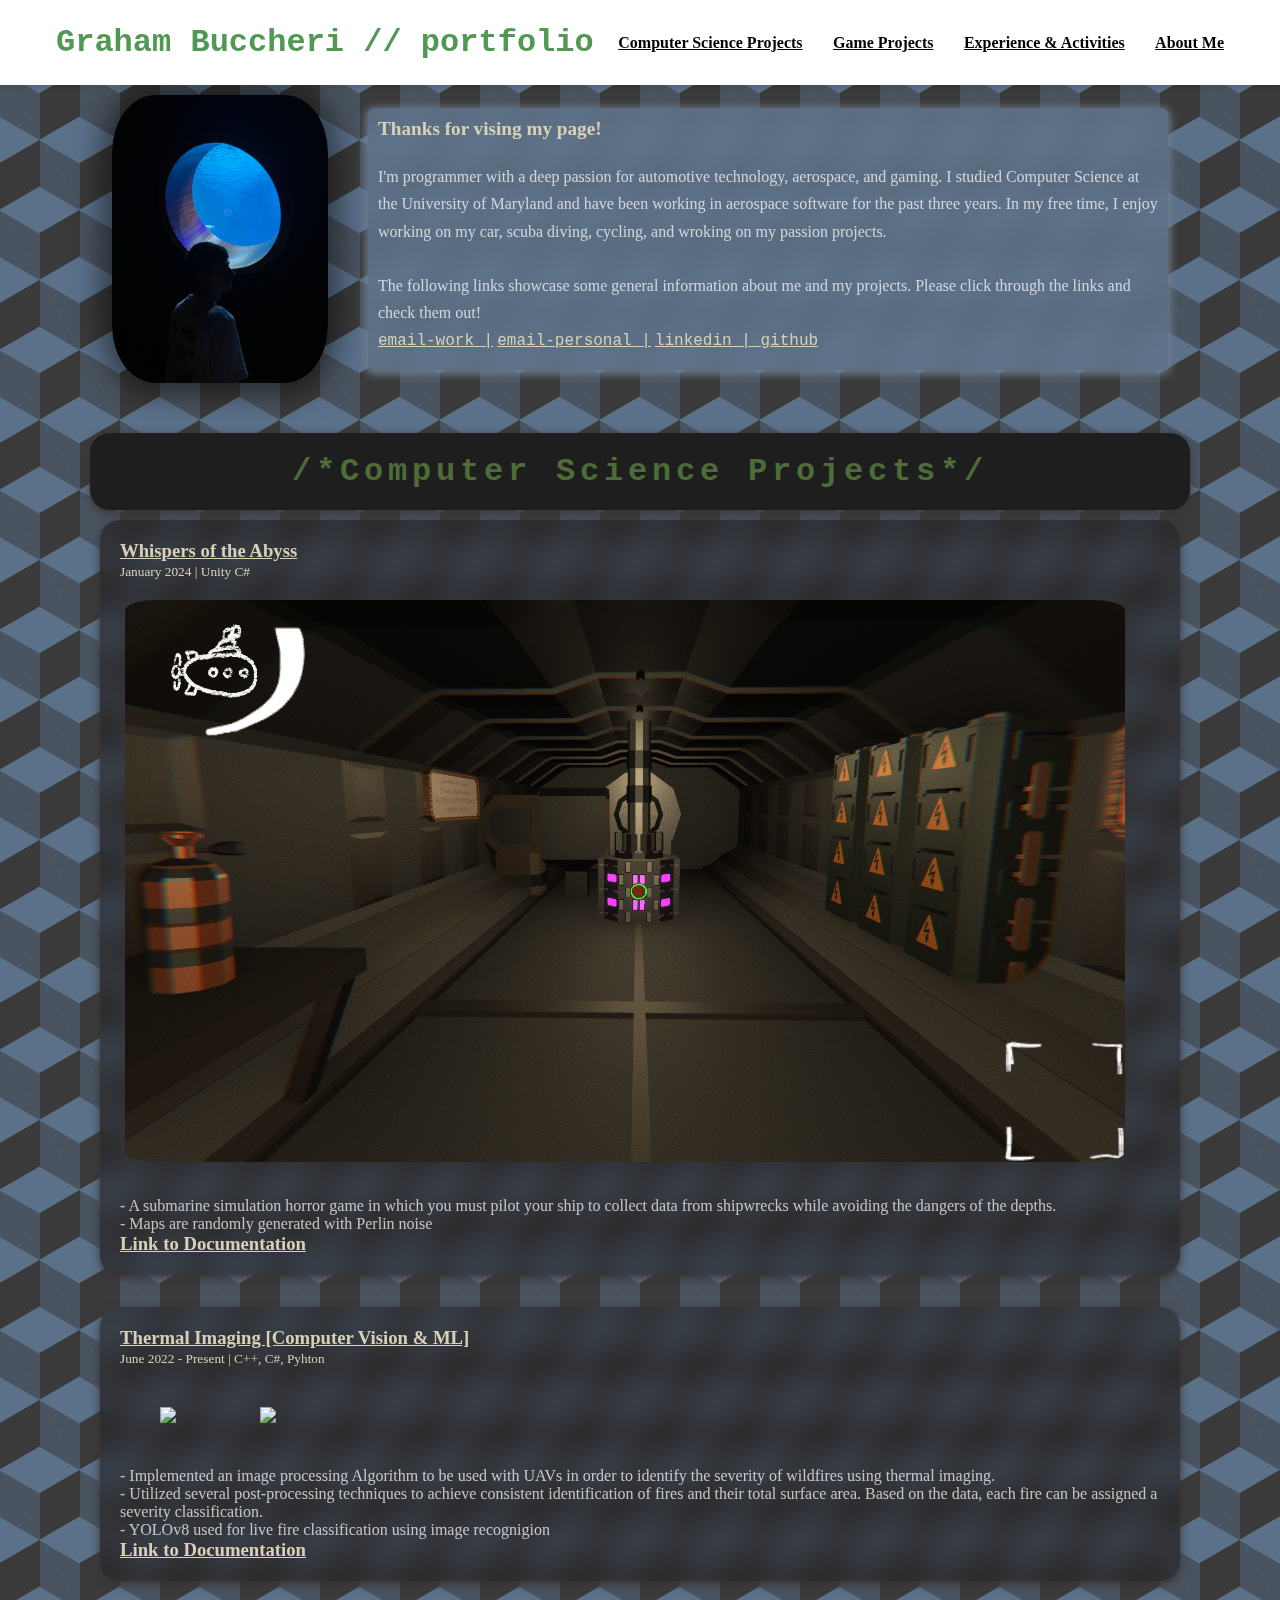
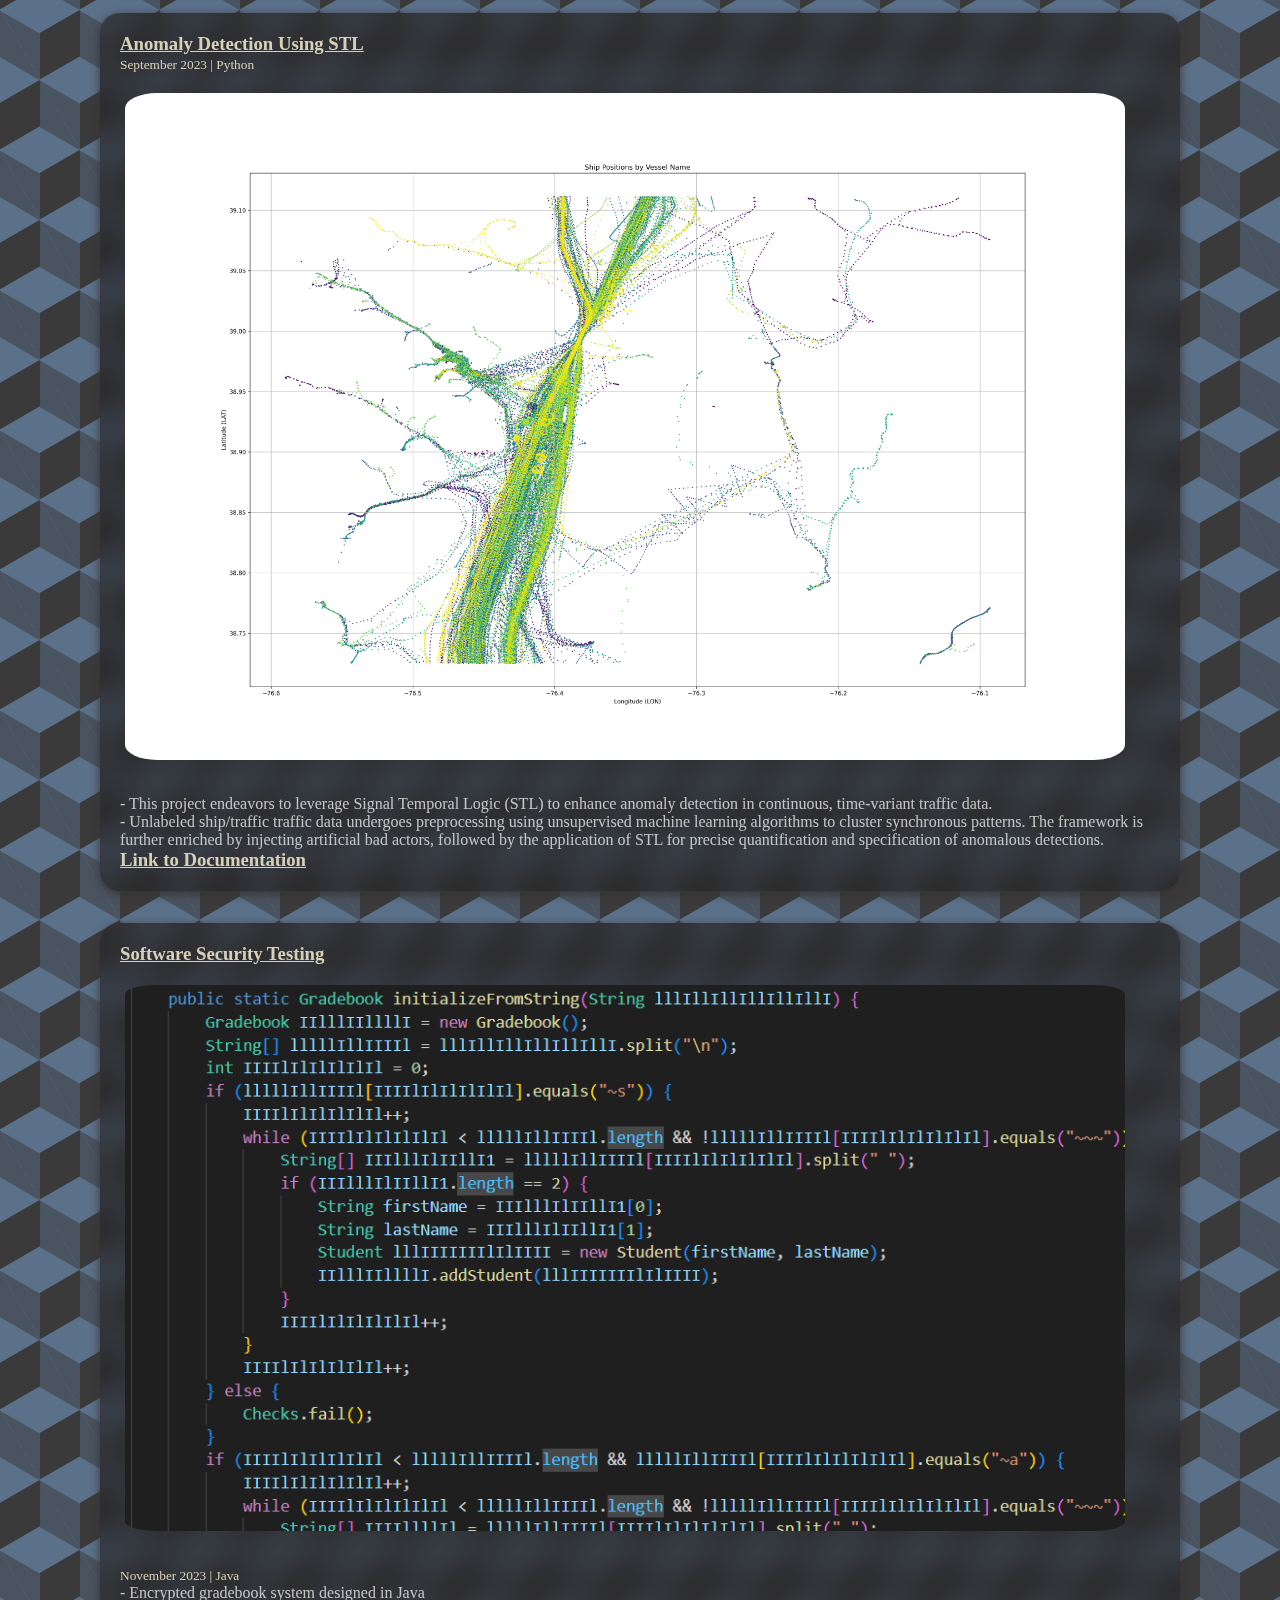
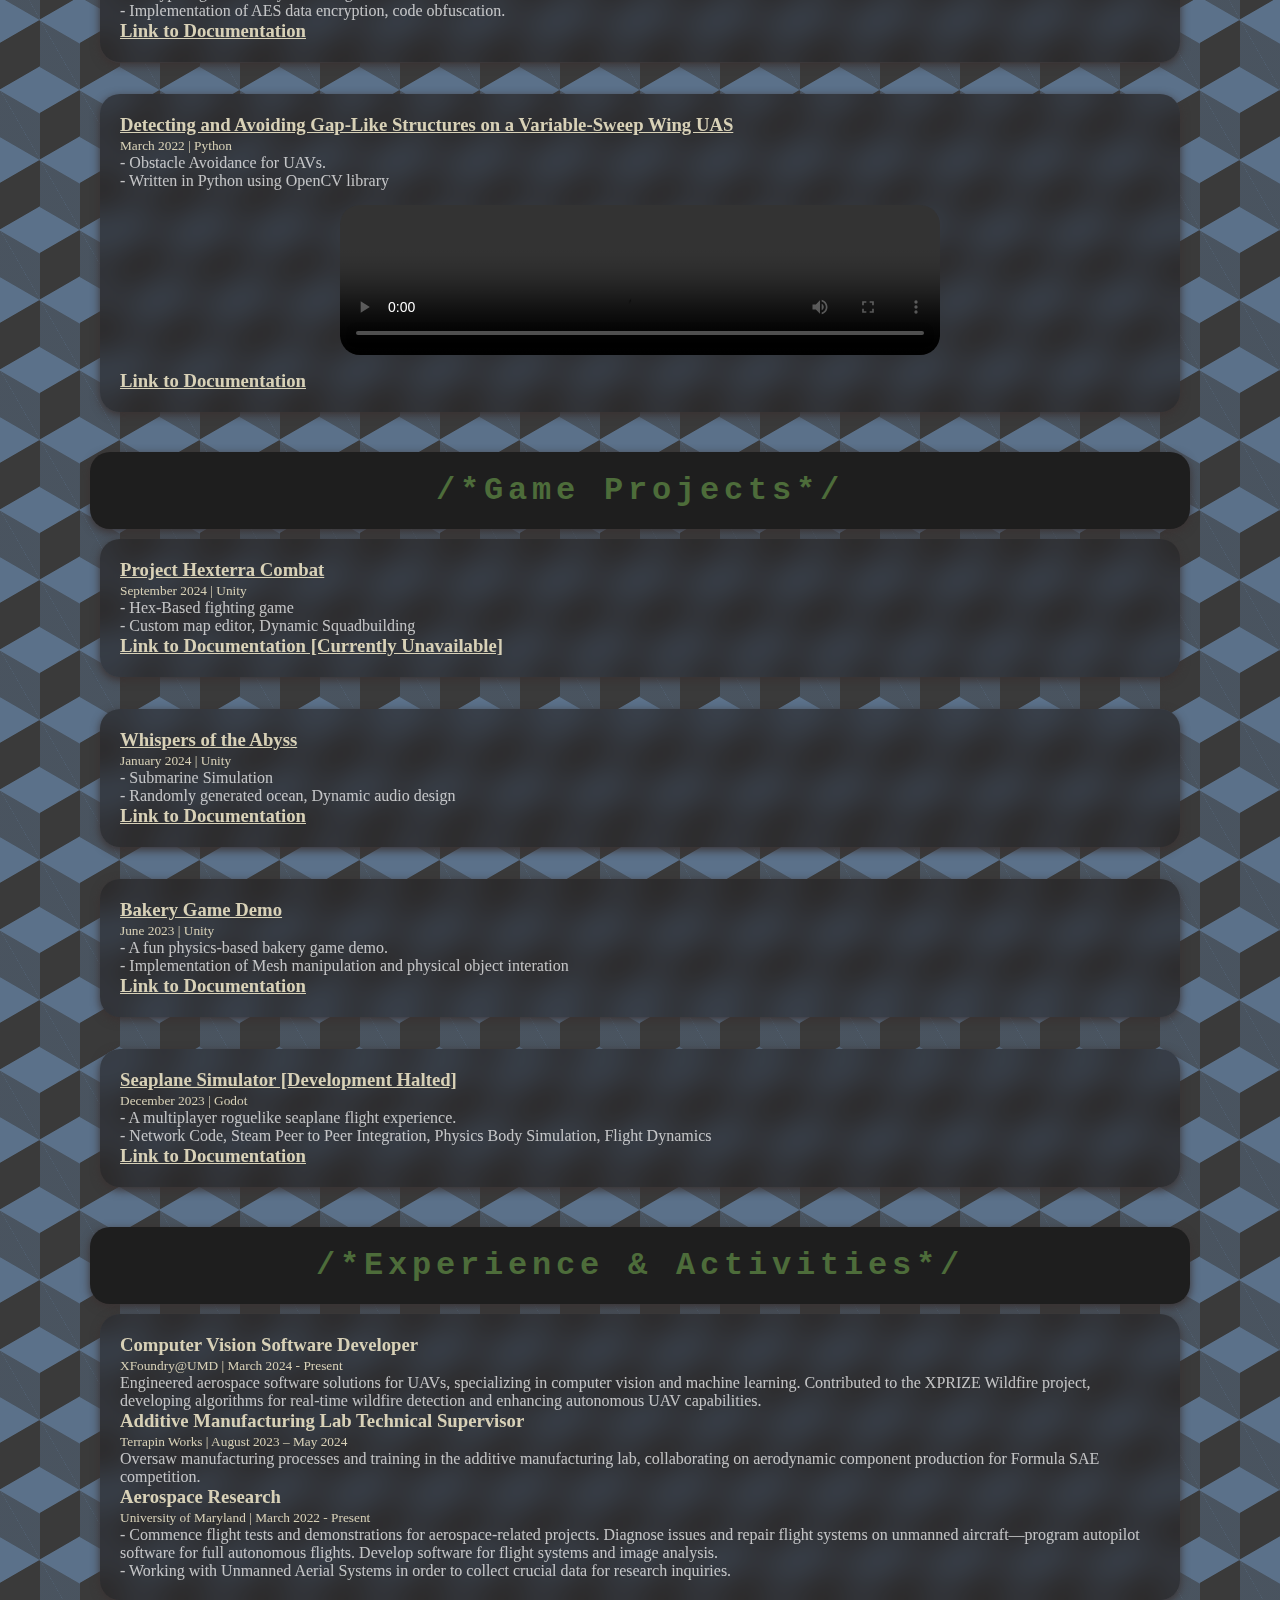
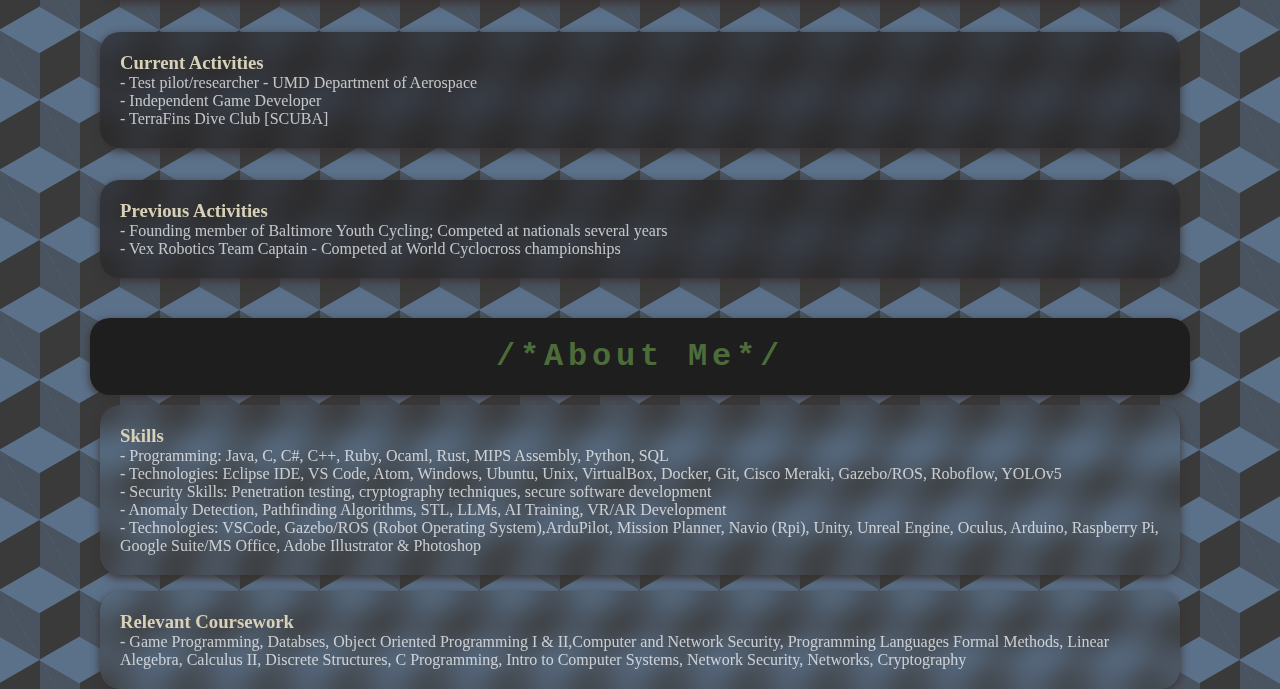
==== commit 8172febc: "Fire" ====
--- a/index.html
+++ b/index.html
@@ -80,6 +80,7 @@
               <article class = "cs-project">
                 <h3> <a href="https://crossfire.umd.edu/"> Thermal Imaging [Computer Vision & ML] </a> </h3>
               <p> <small> June 2022 - Present | C++, C#, Pyhton </small> </p>
+              <img src="images/output.gif"/>
               <img src="images/Therm.gif"/>
               <p> - Implemented an image processing Algorithm to be used with UAVs in order to identify the severity of wildfires using thermal imaging. 
                 </br>
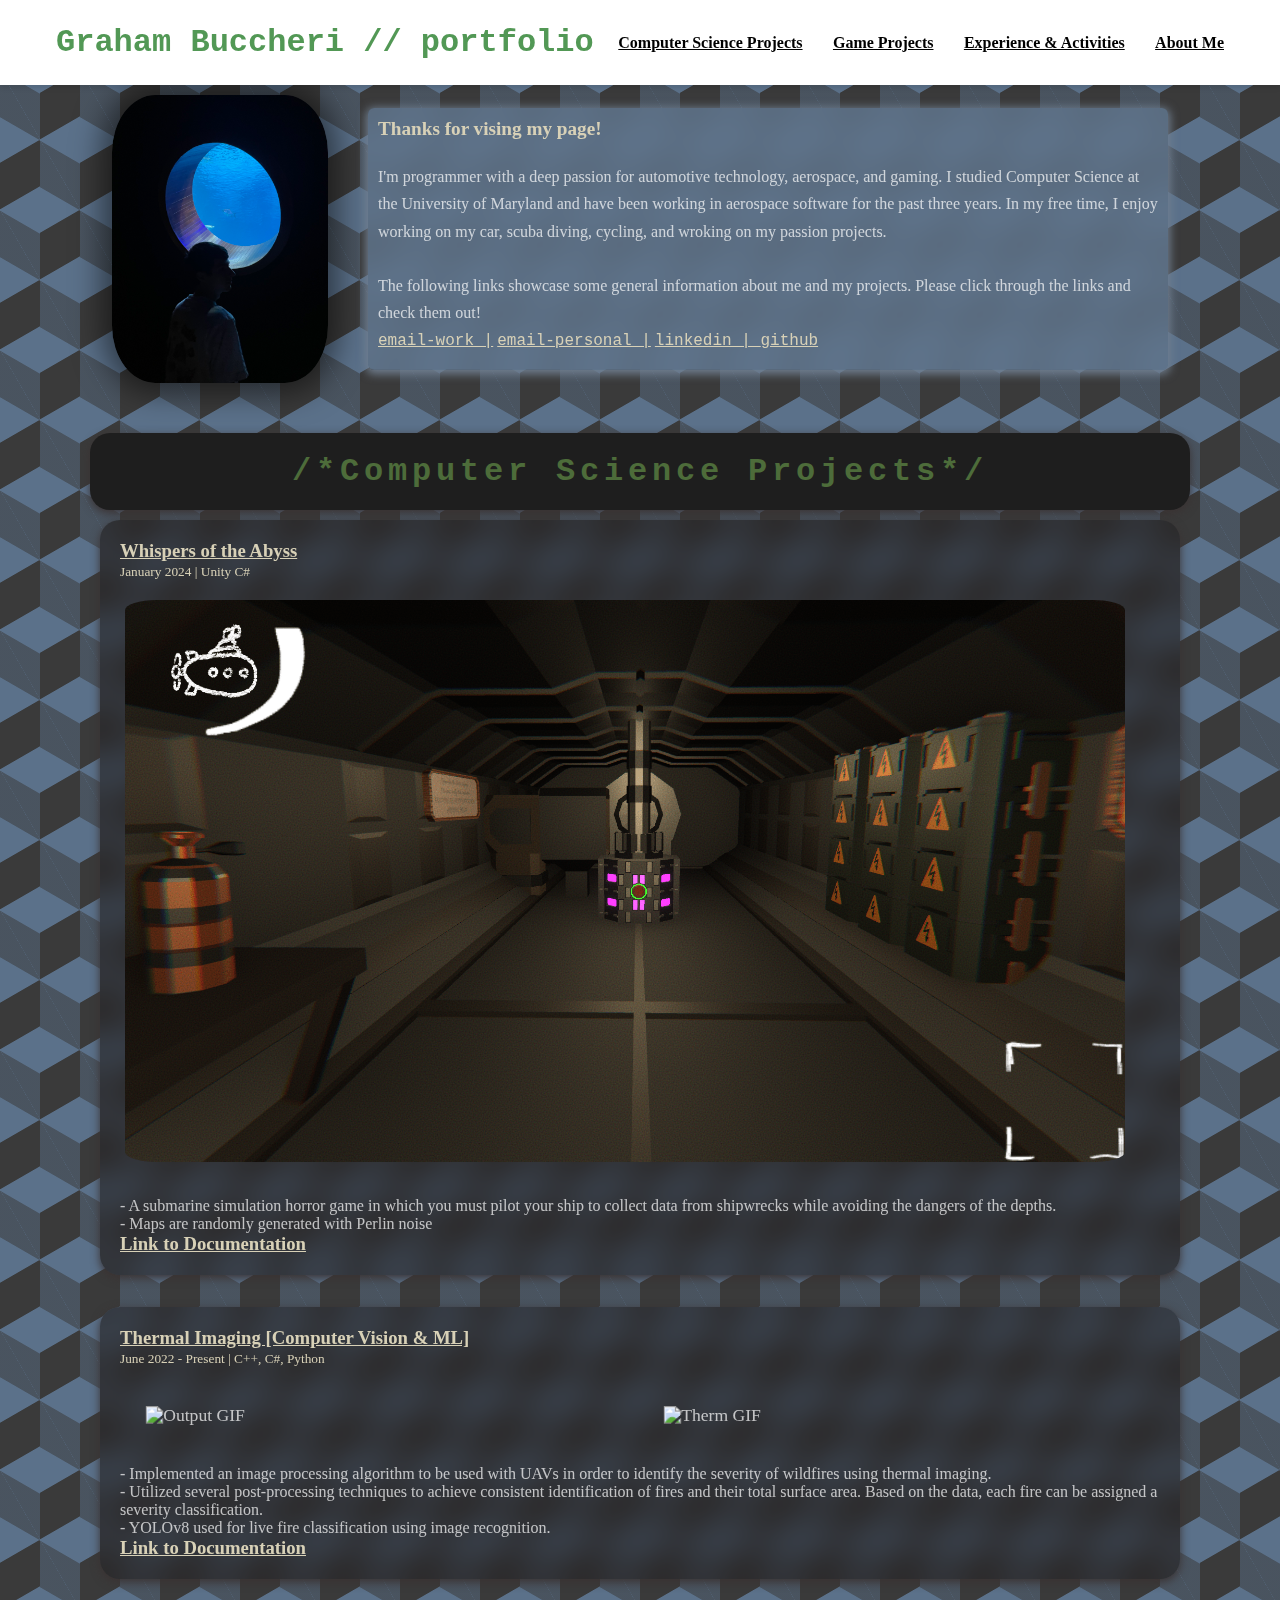
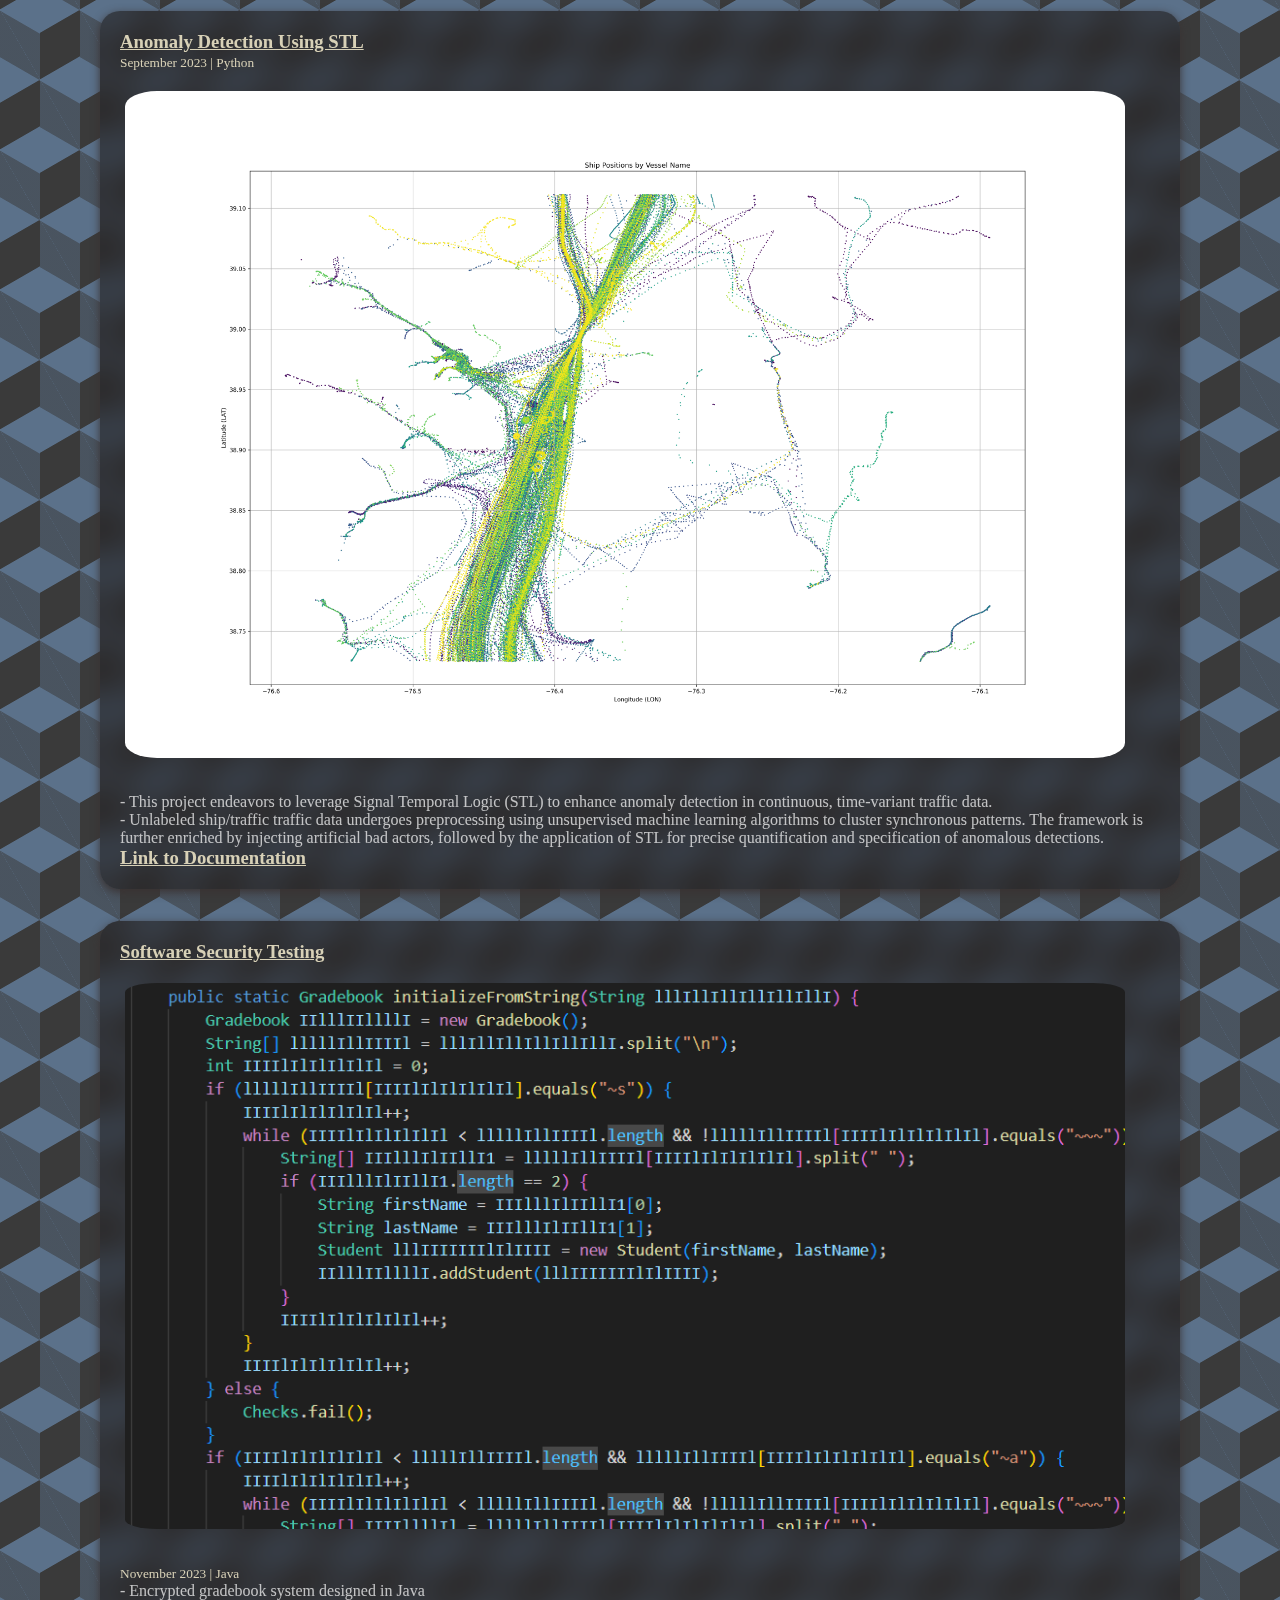
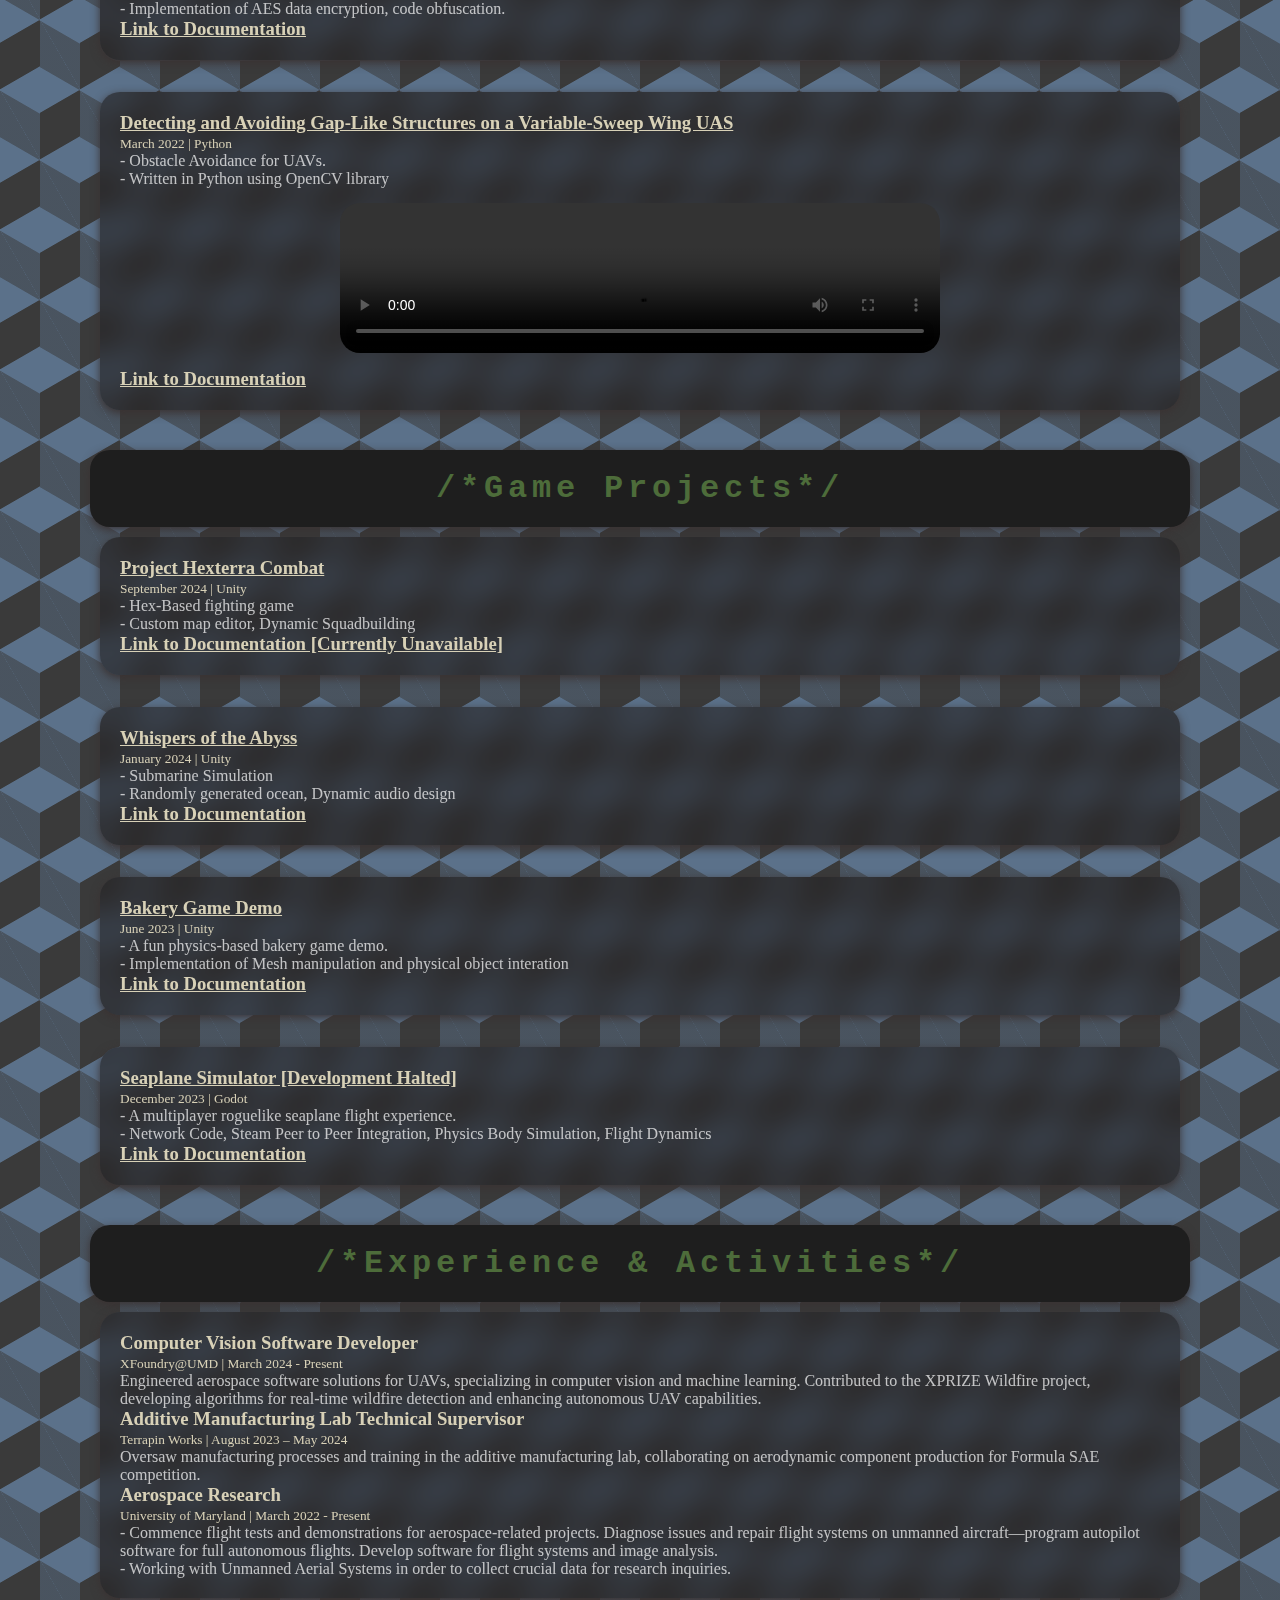
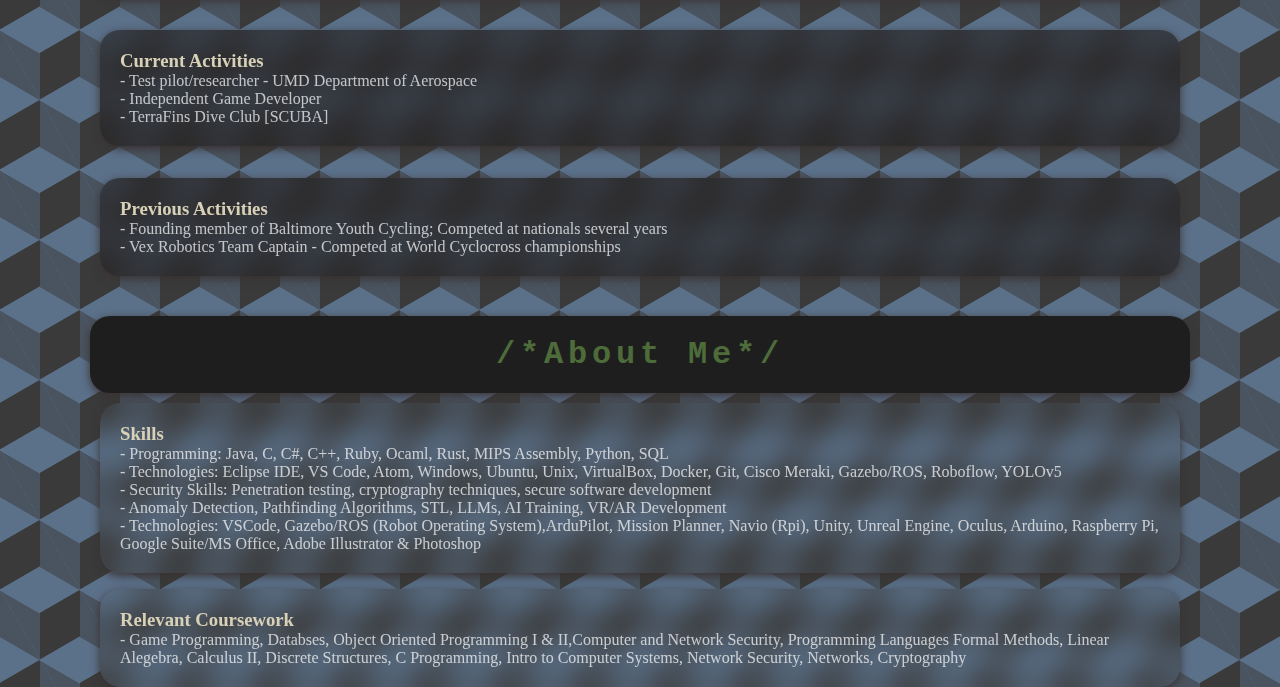
==== commit b9bdf230: "GIF Format fix" ====
--- a/index.html
+++ b/index.html
@@ -77,22 +77,30 @@
               <h3> <a href="https://github.com/grahambuccheri/Whispers-of-the-Abyss"> Link to Documentation </a> </h3>
               </article>
 
-              <article class = "cs-project">
-                <h3> <a href="https://crossfire.umd.edu/"> Thermal Imaging [Computer Vision & ML] </a> </h3>
-              <p> <small> June 2022 - Present | C++, C#, Pyhton </small> </p>
-              <img src="images/output.gif"/>
-              <img src="images/Therm.gif"/>
-              <p> - Implemented an image processing Algorithm to be used with UAVs in order to identify the severity of wildfires using thermal imaging. 
-                </br>
+              <article class="cs-project">
+                <h3>
+                  <a href="https://crossfire.umd.edu/"> Thermal Imaging [Computer Vision & ML] </a>
+                </h3>
+                <p>
+                  <small> June 2022 - Present | C++, C#, Python </small>
+                </p>
+                <div class="gif-container">
+                  <img src="images/output.gif" alt="Output GIF" />
+                  <img src="images/Therm.gif" alt="Therm GIF" />
+                </div>
+                <p>
+                  - Implemented an image processing algorithm to be used with UAVs in order to identify the severity of wildfires using thermal imaging.
+                  <br/>
                   - Utilized several post-processing techniques to achieve consistent identification of fires and their total surface area. Based on the data, each fire can be assigned a severity classification.
-                </br>
-                  - YOLOv8 used for live fire classification using image recognigion
-                    <br style="clear: both;" /> 
-              </p>
-              <h3>
-                <a href="https://www.xprize.org/prizes/wildfire/qualified-teams"> Link to Documentation</a>
-              </h3>
-          </article>
+                  <br/>
+                  - YOLOv8 used for live fire classification using image recognition.
+                  <br style="clear: both;" />
+                </p>
+                <h3>
+                  <a href="https://www.xprize.org/prizes/wildfire/qualified-teams"> Link to Documentation</a>
+                </h3>
+              </article>
+              
 
               <article class = "cs-project">
                 <h3> <a href="https://github.com/kvsakano/stl-anomaly-detection"> Anomaly Detection Using STL </a> </h3>
--- a/css/styles.css
+++ b/css/styles.css
@@ -228,6 +228,18 @@
   max-width: 100%;
   overflow: hidden;
 }
+.cs-project .gif-container {
+  display: flex;
+  justify-content: center; 
+  gap: 10px; 
+}
+
+.cs-project .gif-container img {
+  width: 45%; 
+  height: auto;
+  transform: scale(1.1); 
+}
+
 .cs-project video {
   top: 0;
   left: 0;
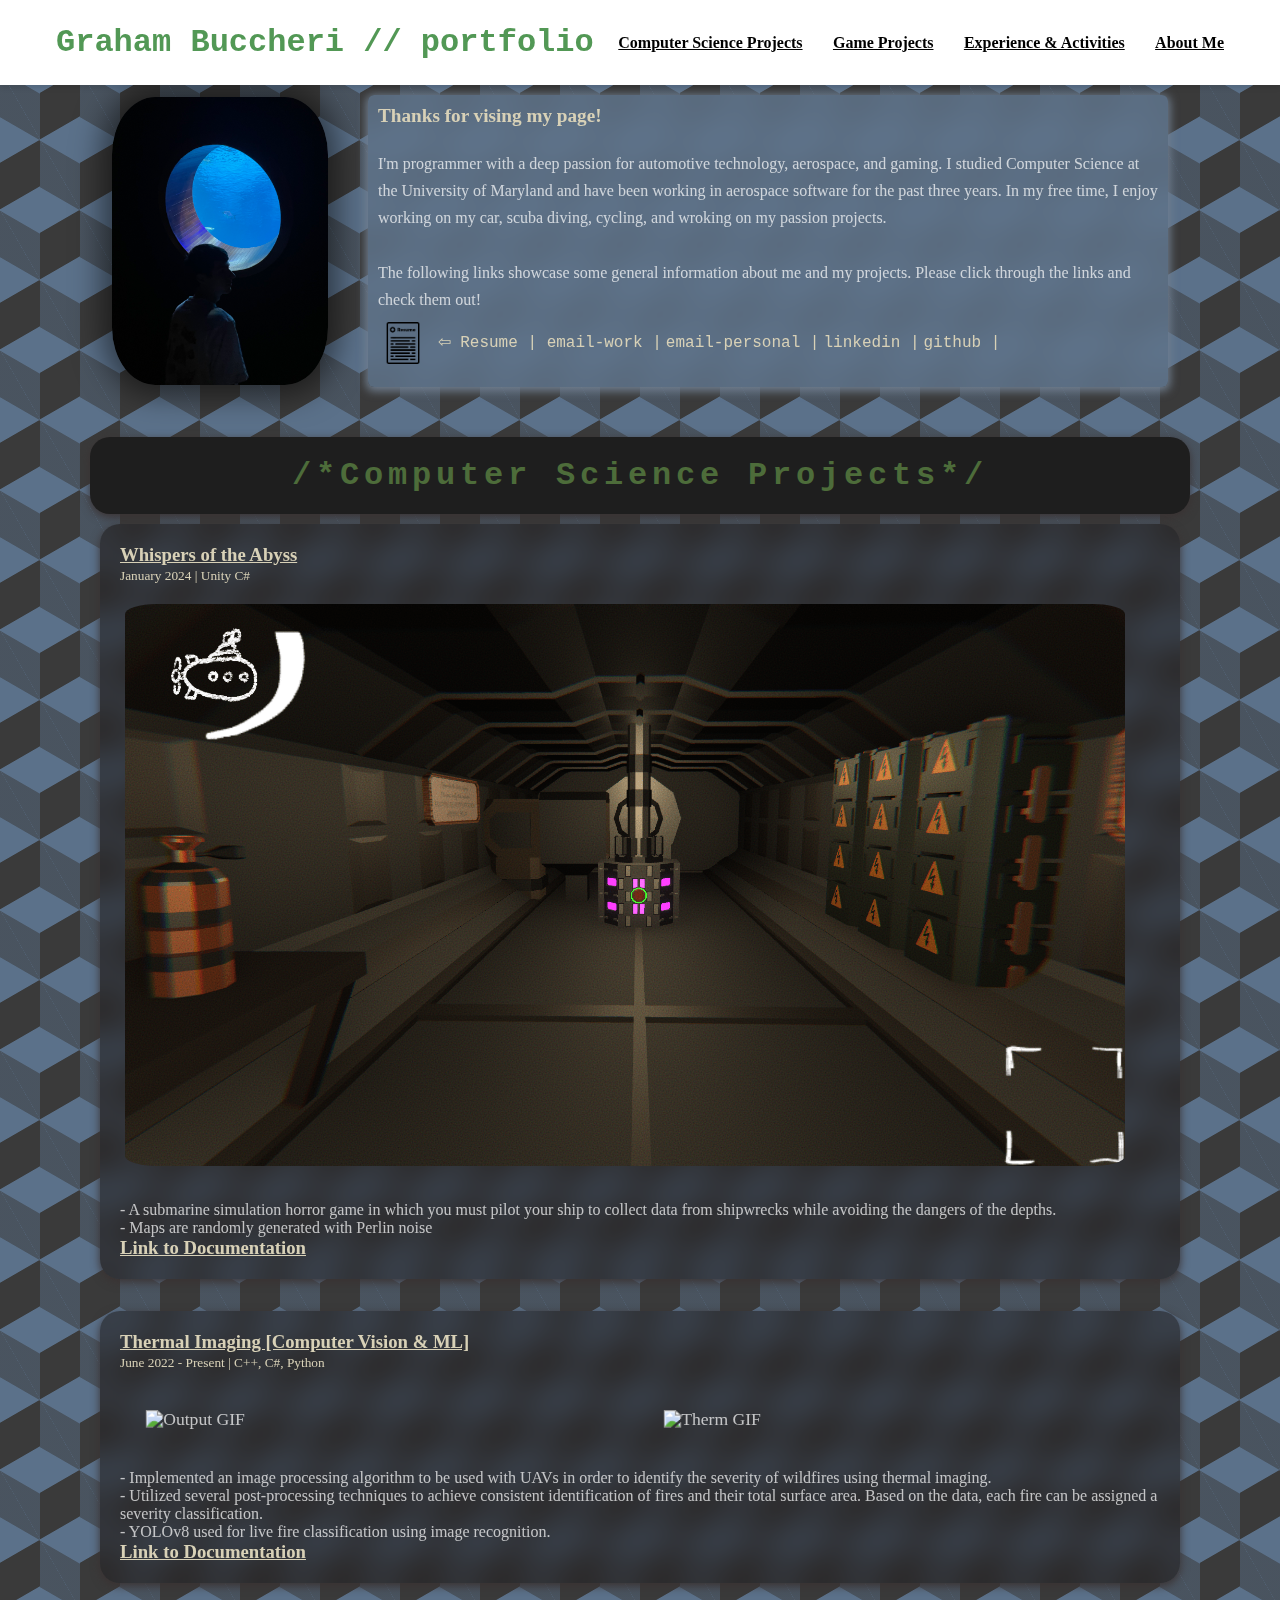
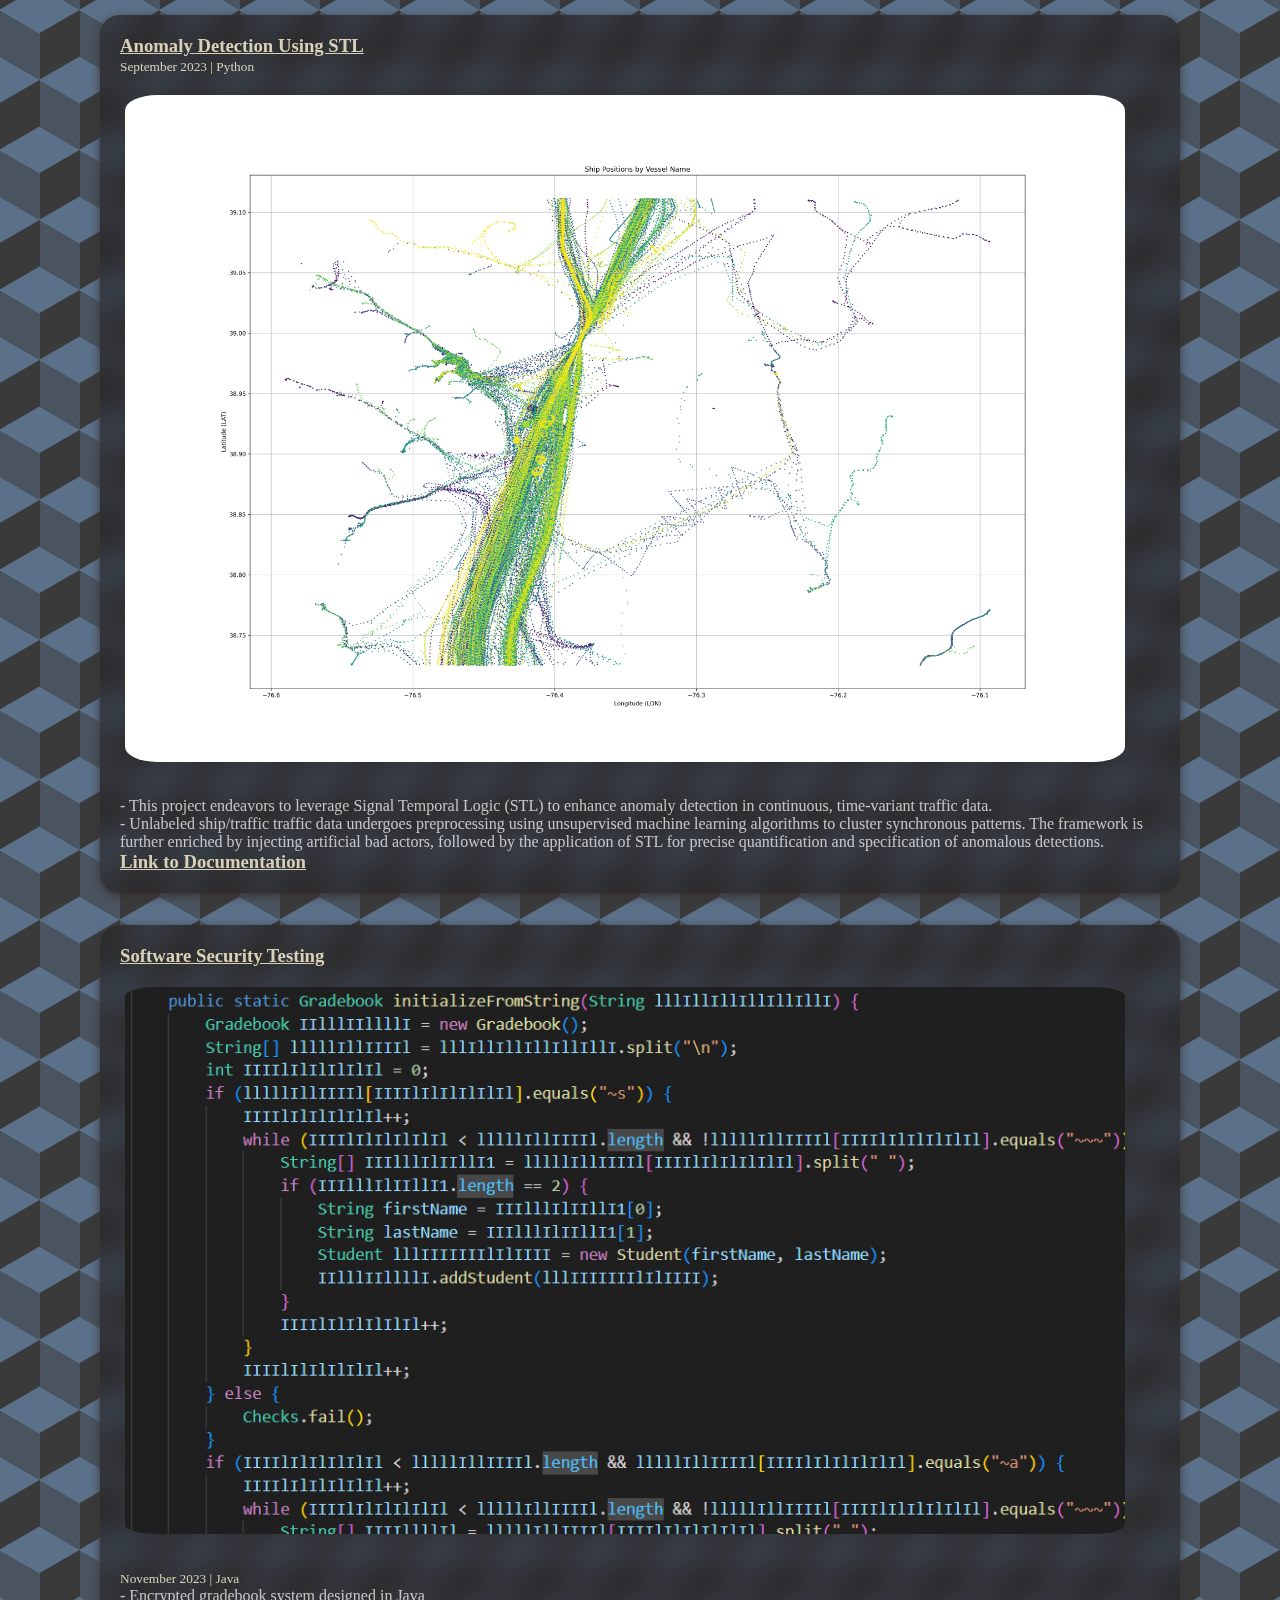
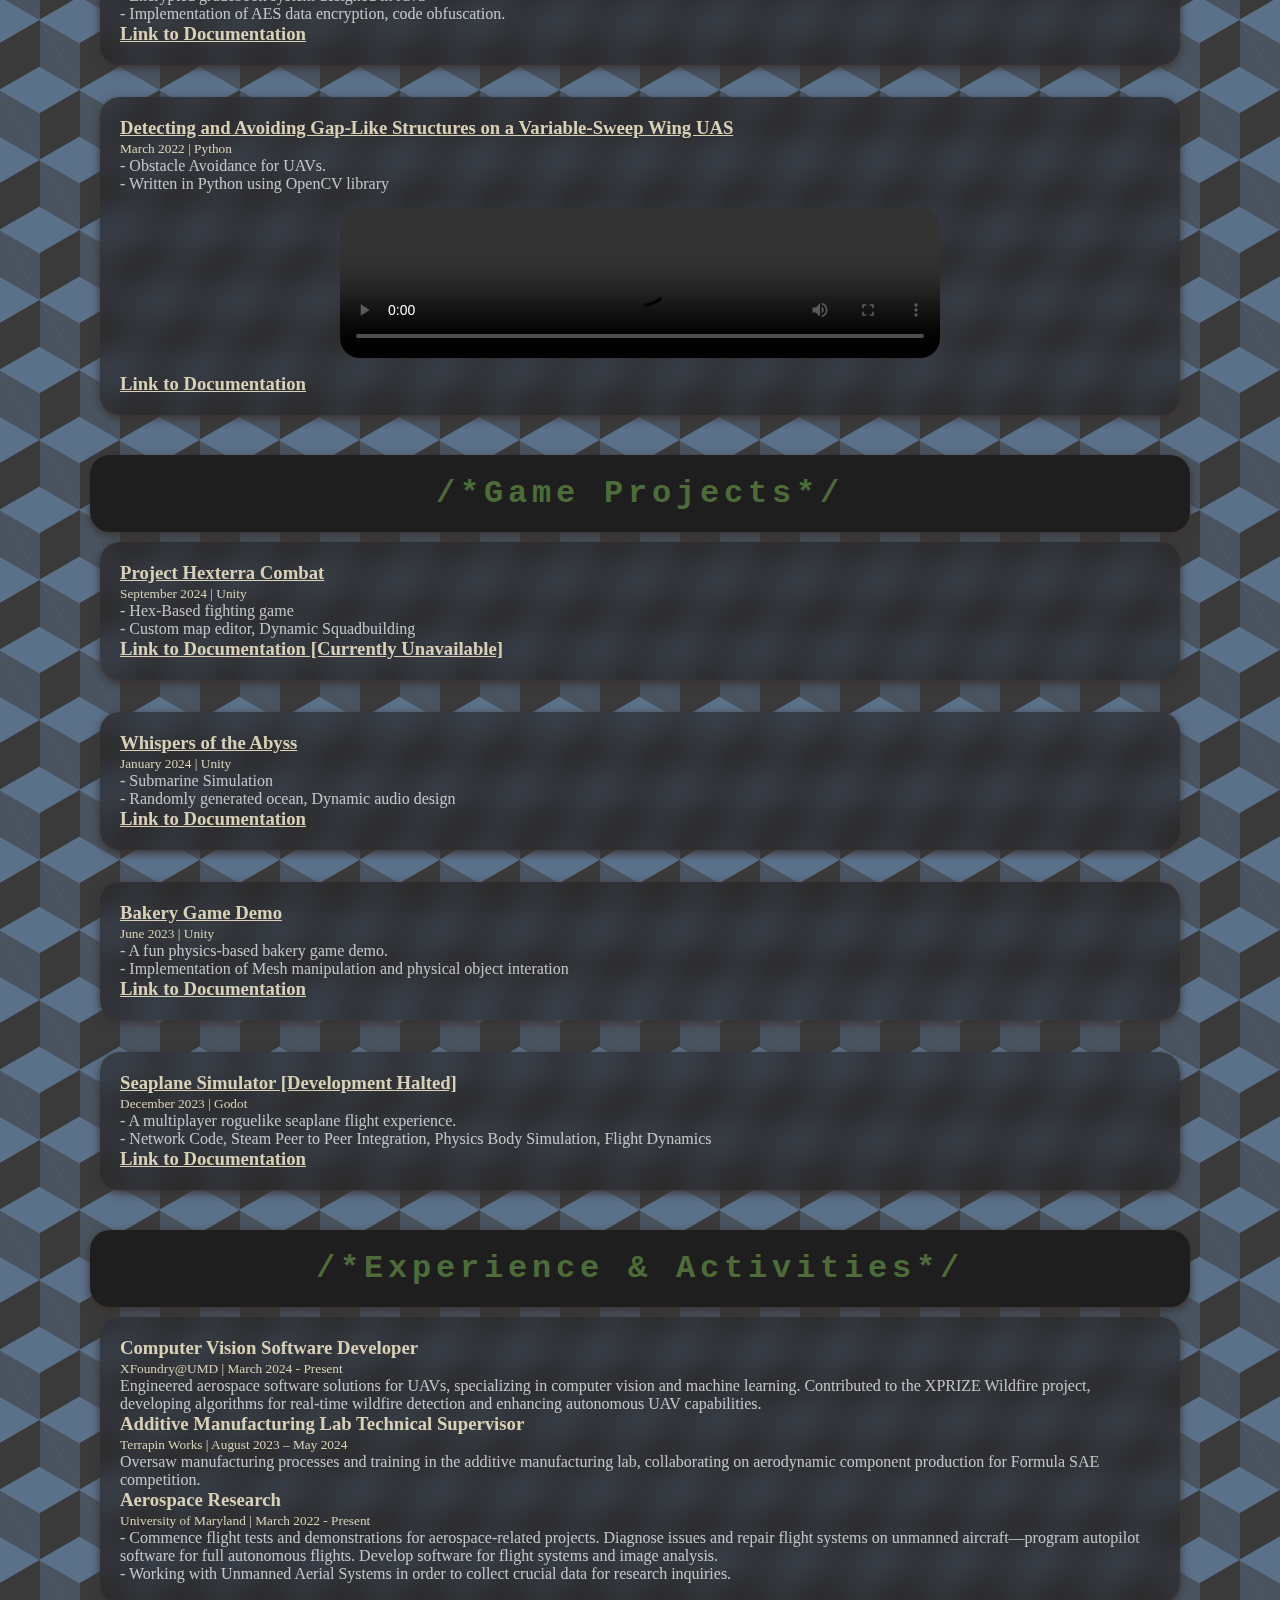
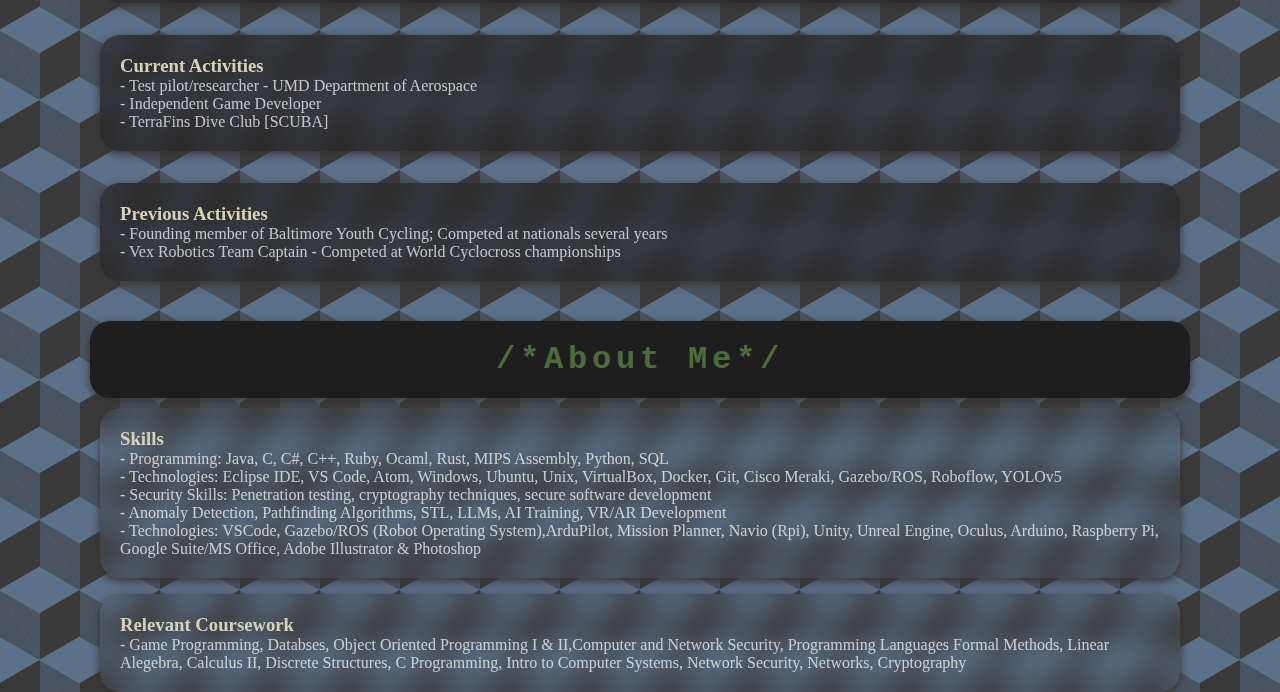
==== commit 03415473: "Resume Addition" ====
--- a/index.html
+++ b/index.html
@@ -28,6 +28,7 @@
                       <li><a href = "#game-projects">Game Projects</a></li>
                       <li><a href = "#experience">Experience & Activities</a></li>
                     <li><a href = "#about-me">About Me</a></li>
+                    
                 </ul>
             </nav>
         </header>
@@ -41,21 +42,31 @@
             loading="lazy"
             class="hero-img"
             />
+            
            
             <div class="bio animate__animated animate__shakeX">
             <article class="bio-text">
-                  <b> Thanks for vising my page!</b>
-                  </br> </br>
+                  <b> Thanks for vising my page!</b> 
+                  
+                  </br> 
+                  </br>
                   <p> I'm programmer with a deep passion for automotive technology, aerospace, and gaming. I studied Computer Science at the University of Maryland and have been working in aerospace software for the past three years. In my free time, I enjoy working on my car, scuba diving, cycling, and wroking on my passion projects.
                   </br></br>  The following links showcase some general information about me and my projects. Please click through the links and check them out! </p>
+                  <a class="resume-link" href="docs/Graham-Buccheri CV.pdf" target="_blank">
+                    <img src="images/resume_img.png" alt="Resume Clip Art" class="resume-art" style="width:50px;height:auto;">
+                    ⇦ Resume |
+                  </a>
                   <a href = "mailto: buccheri@umd.edu">email-work |</a>
                   <a href = "mailto: grahambuccheri@icloud.com">email-personal |</a>
-                  <a href="https://www.linkedin.com/in/gbuccheri/"> linkedin | </a>
-                  <a href="https://github.com/grahambuccheri"> github </a>
+                  <a href="https://www.linkedin.com/in/gbuccheri/" target="_blank"> linkedin |</a>
+                  <a href="https://github.com/grahambuccheri" target="_blank"> github |</a>
+                  
                 </p>
               </div>
+              
               </article>
         </section>
+        
         
         <!-- cs projects -->
 
--- a/css/styles.css
+++ b/css/styles.css
@@ -127,6 +127,9 @@
     max-width: 68.75rem;
     margin: auto;
 }
+.resume-link img{
+  display: inline-block;
+}
 
 .hero img {
   height: 18rem;
@@ -134,6 +137,20 @@
   border-radius: 20%;
   transition: all 1s ease;
   box-shadow: 0 0 30px 10px rgba(0, 0, 0, 0.5);
+}
+.hero .resume-art {
+  width: 100px;
+  height: auto;
+  all: unset;
+  display: inline-block; 
+  cursor: pointer;
+  box-shadow: none !important;
+  vertical-align: middle; 
+  transition: transform 0.5s ease;
+}
+.hero .resume-art:hover {
+
+  transform: scale(1.2); /* Increase size by 20% on hover */
 }
 
 .bio {
@@ -165,6 +182,7 @@
     color: var(--secondary-color);
     transition: var(--transition);
     font-family: 'Courier New', Courier, monospace;
+    text-decoration: none
   }
 
 .bio a:hover {
@@ -238,6 +256,7 @@
   width: 45%; 
   height: auto;
   transform: scale(1.1); 
+  border-radius: 10%;
 }
 
 .cs-project video {
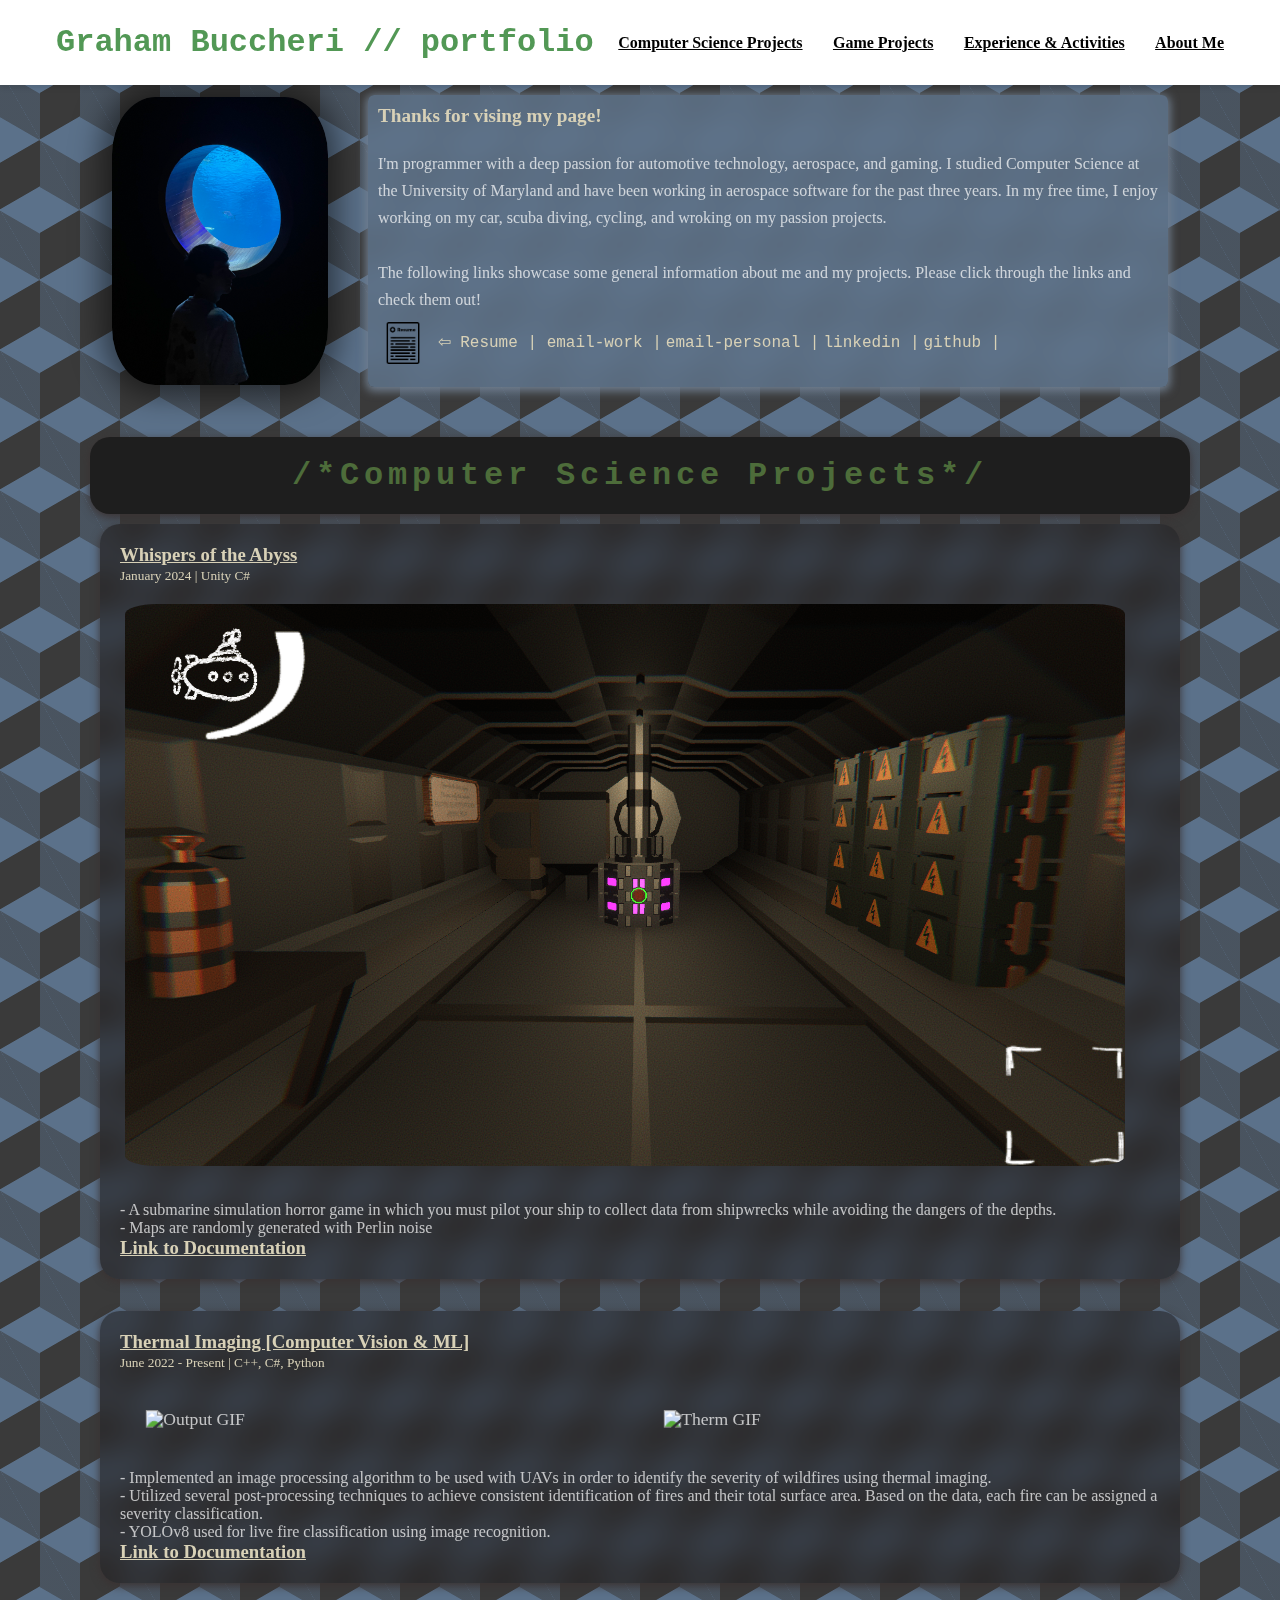
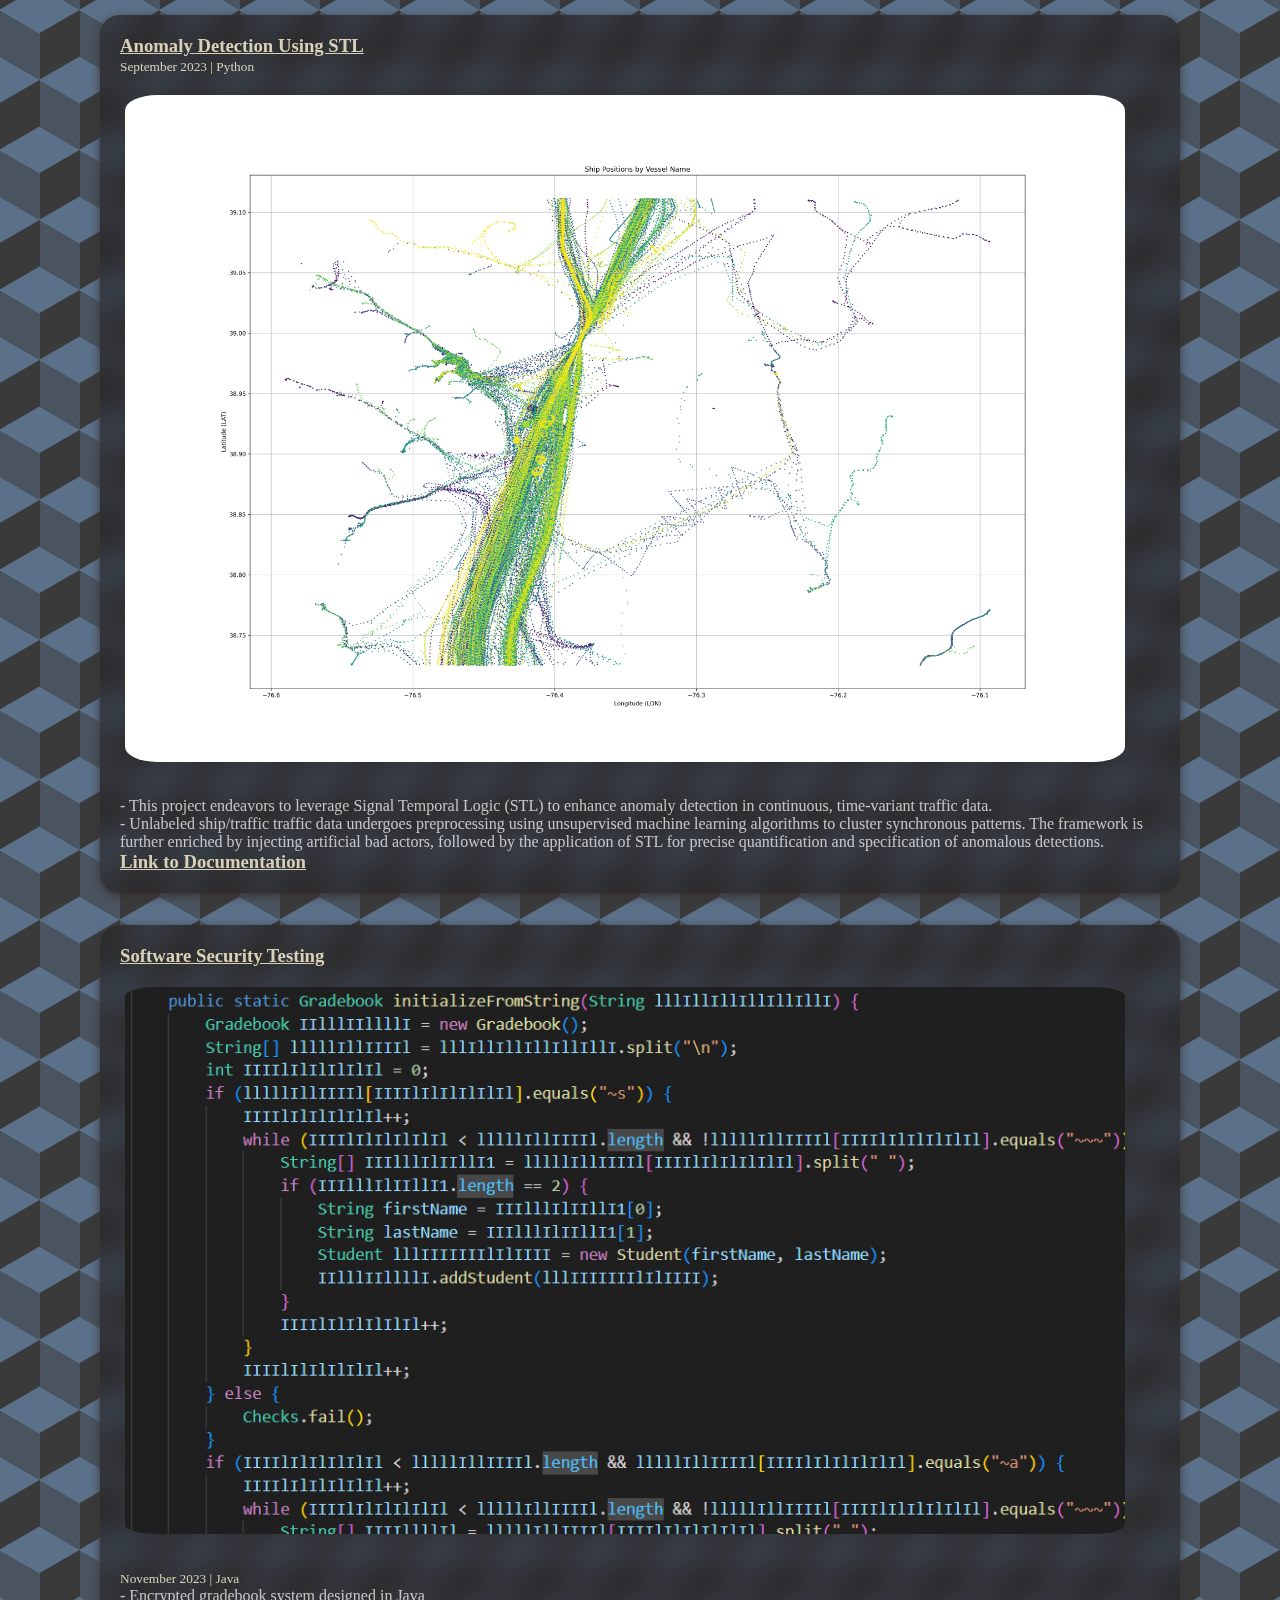
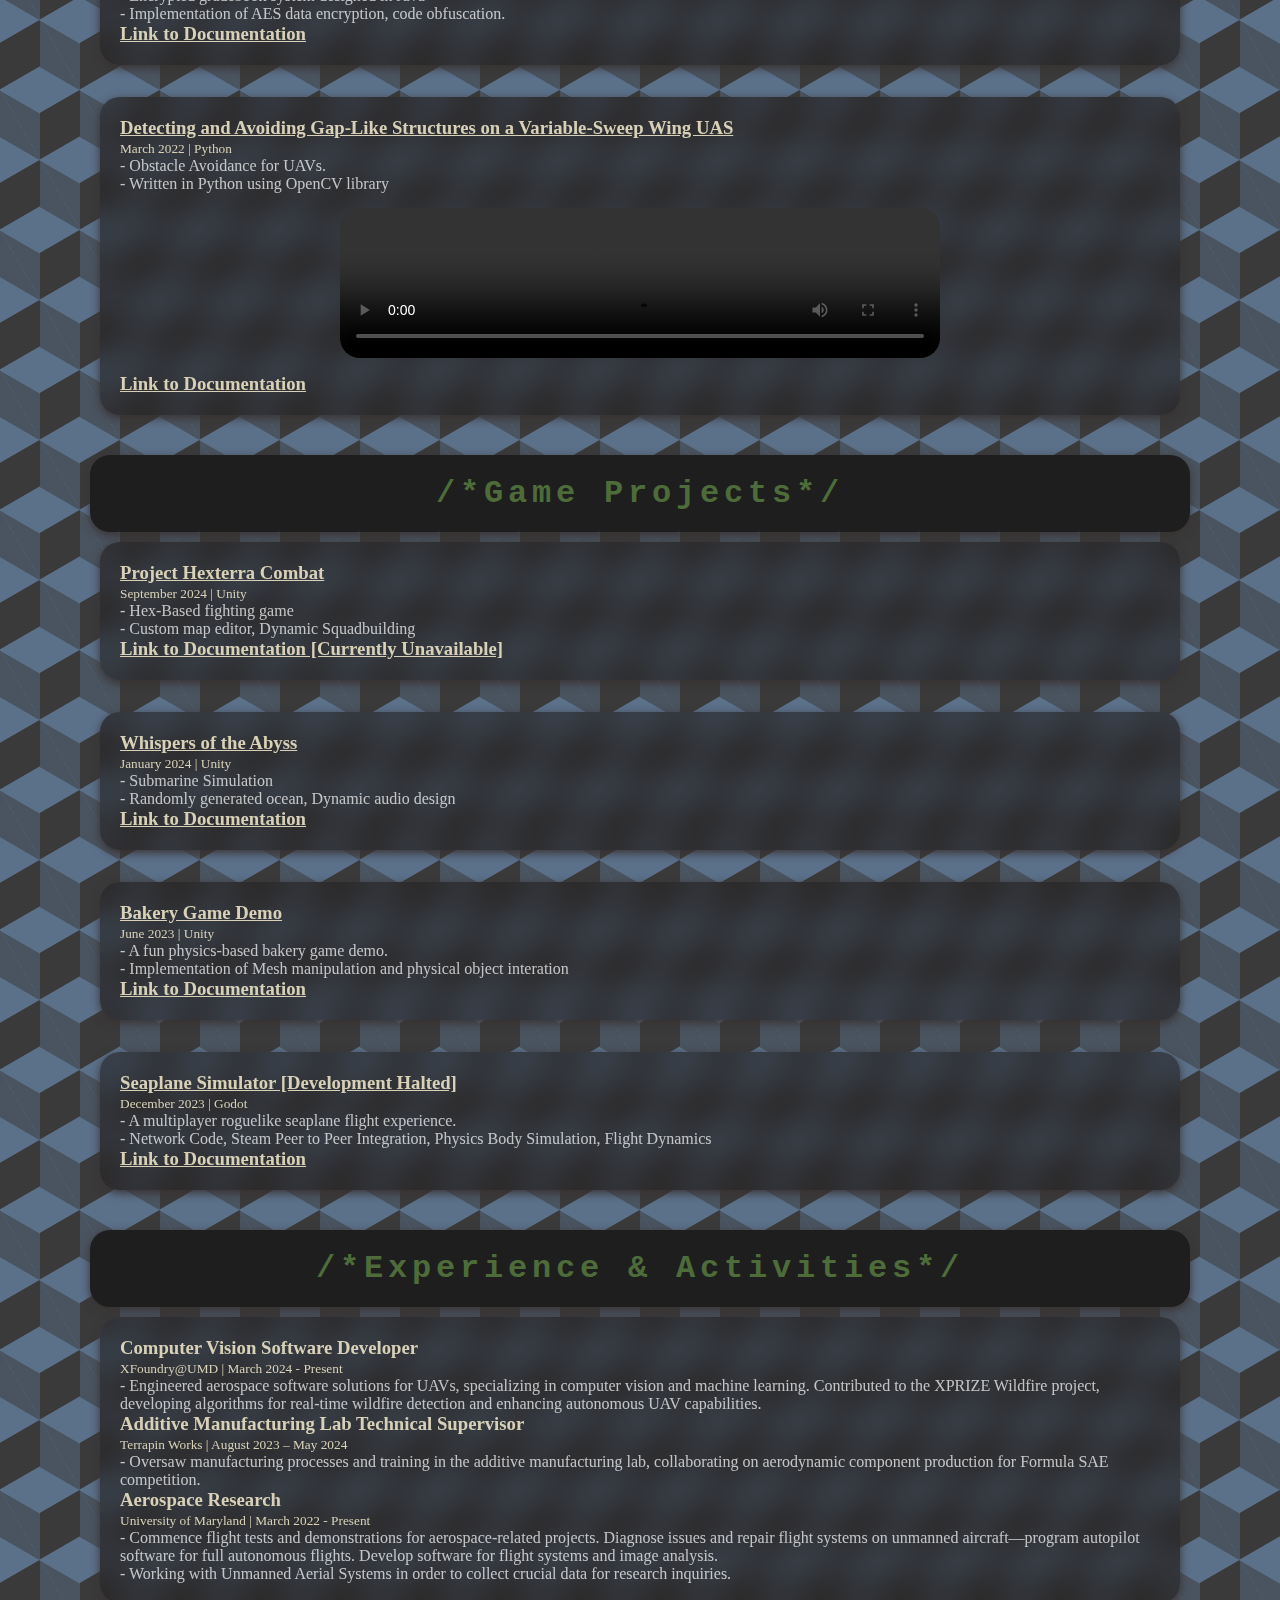
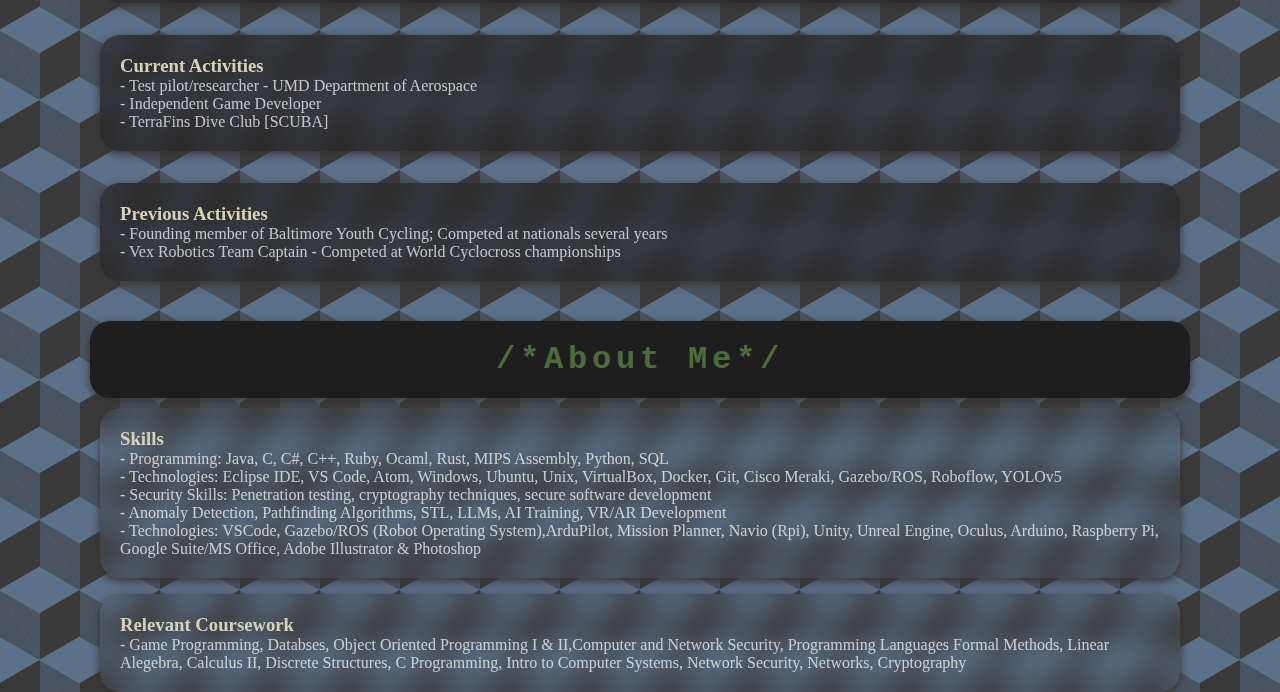
==== commit 43f5b712: "format error" ====
--- a/index.html
+++ b/index.html
@@ -235,11 +235,11 @@
                   
 <h3>Computer Vision Software Developer</h3>
 <p> <small> XFoundry@UMD | March 2024 - Present </small> </p>
-<p>Engineered aerospace software solutions for UAVs, specializing in computer vision and machine learning. Contributed to the XPRIZE Wildfire project, developing algorithms for real-time wildfire detection and enhancing autonomous UAV capabilities.</p>
+<p> - Engineered aerospace software solutions for UAVs, specializing in computer vision and machine learning. Contributed to the XPRIZE Wildfire project, developing algorithms for real-time wildfire detection and enhancing autonomous UAV capabilities.</p>
 
 <h3>Additive Manufacturing Lab Technical Supervisor</h3>
 <p> <small> Terrapin Works | August 2023 – May 2024 </small> </p>
-<p>Oversaw manufacturing processes and training in the additive manufacturing lab, collaborating on aerodynamic component production for Formula SAE competition.</p>
+<p> - Oversaw manufacturing processes and training in the additive manufacturing lab, collaborating on aerodynamic component production for Formula SAE competition.</p>
 <h3> Aerospace Research </h3>
                   <p> <small> University of Maryland | March 2022 - Present </small> </p>
                   <p> - Commence flight tests and demonstrations for aerospace-related projects. Diagnose issues and repair flight systems on unmanned aircraft—program autopilot software for full autonomous flights. Develop software for flight systems and image analysis.  
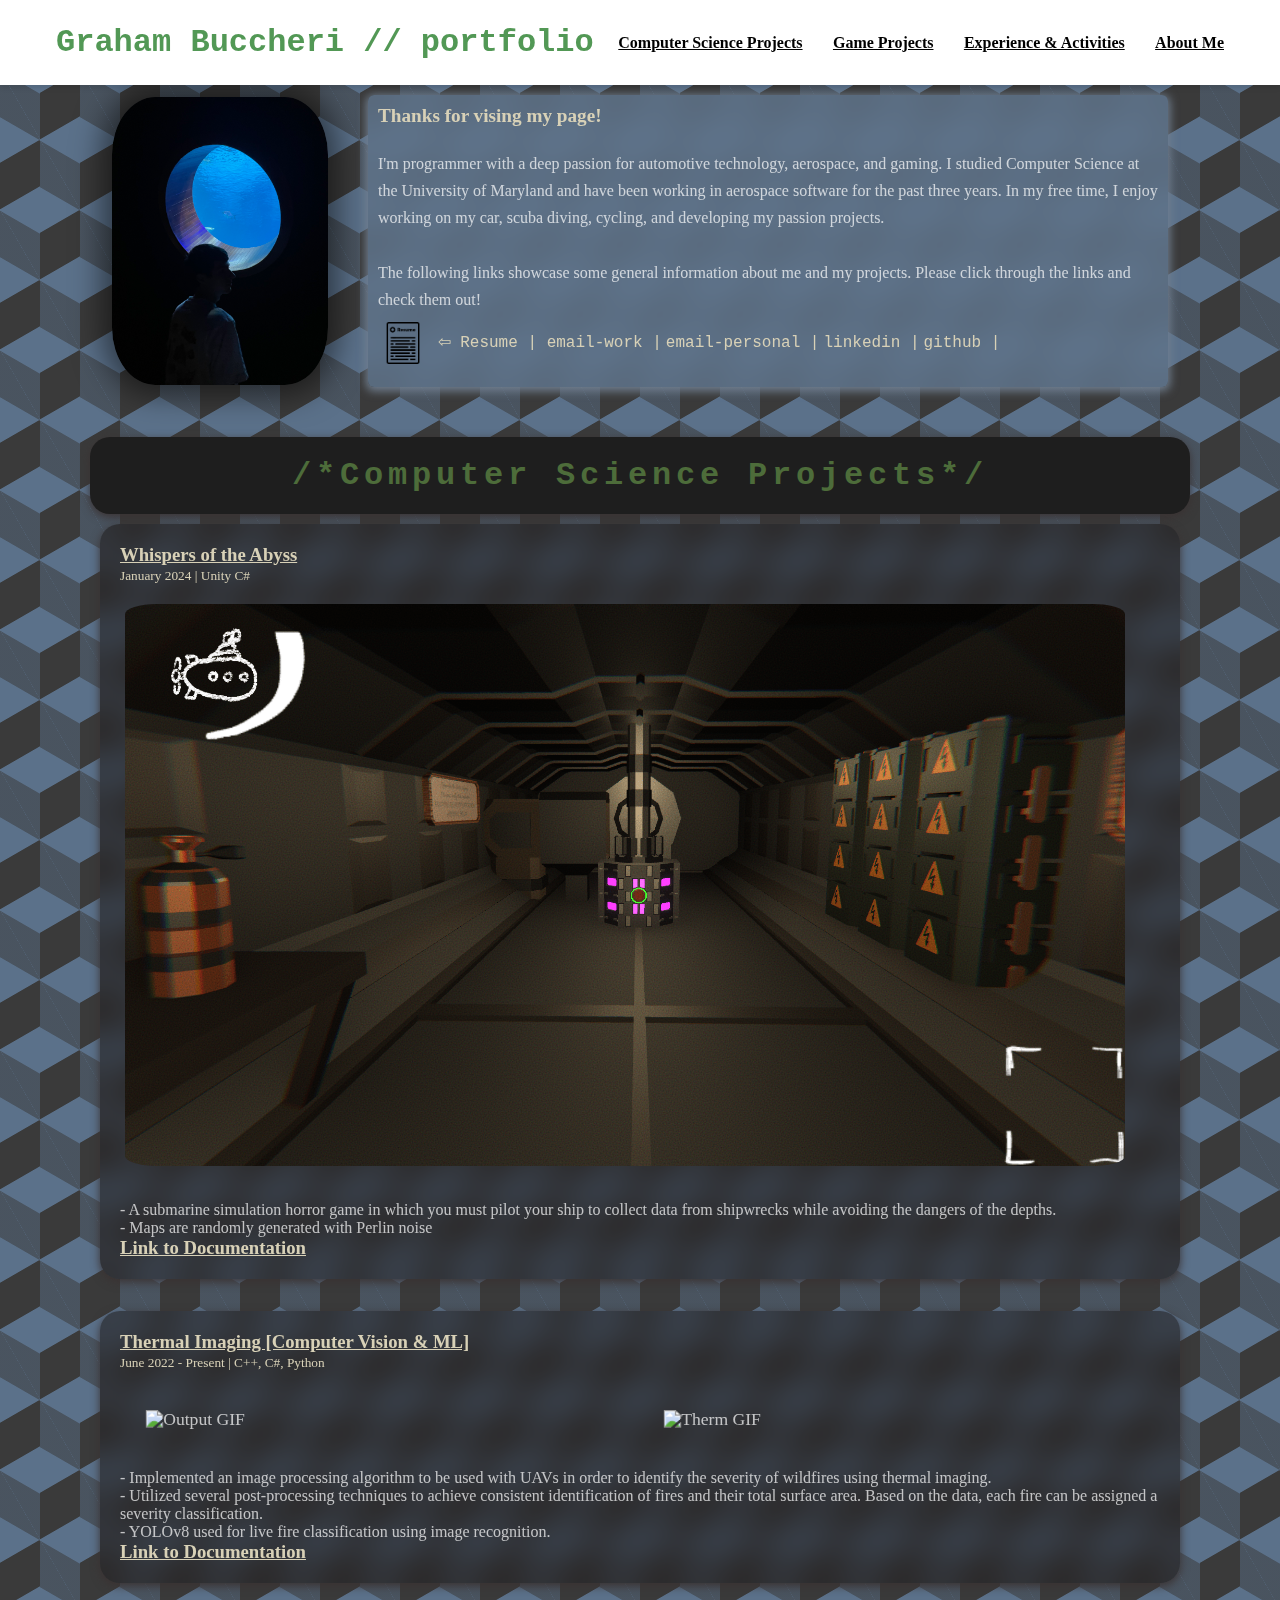
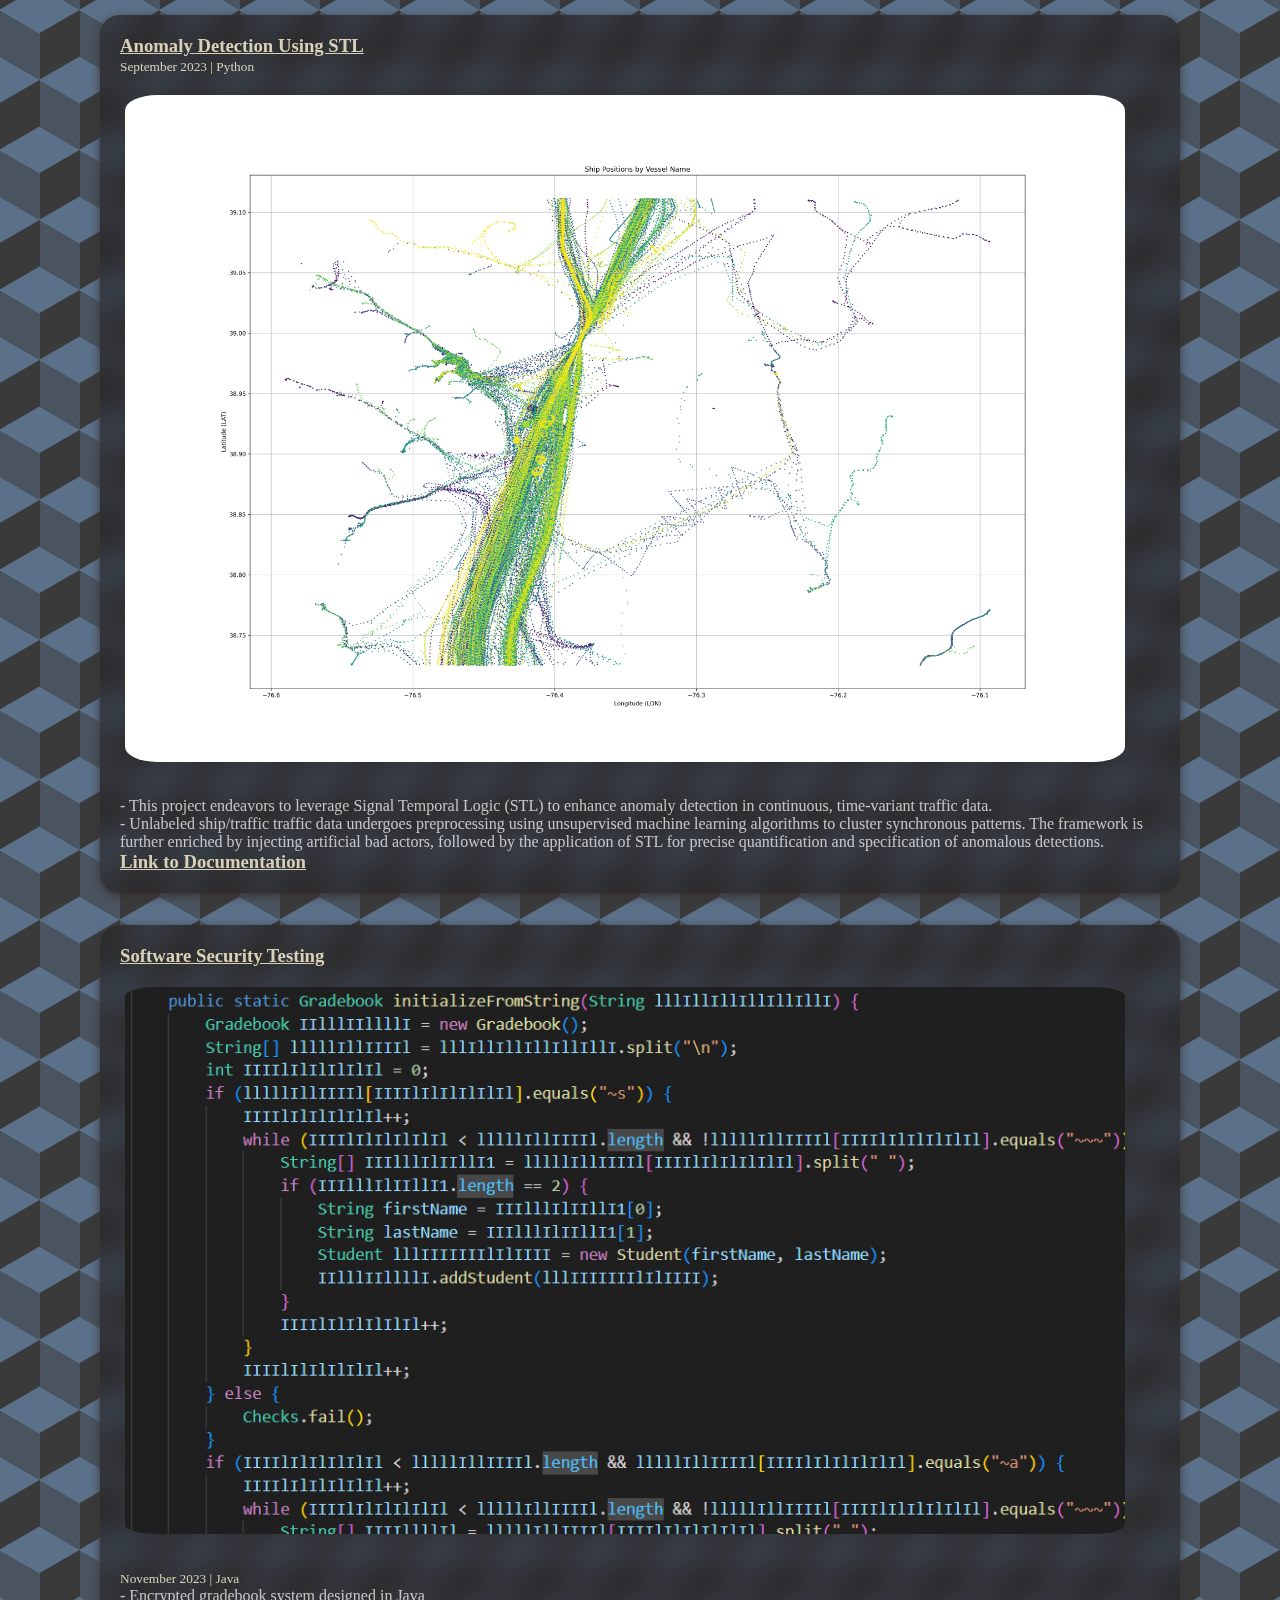
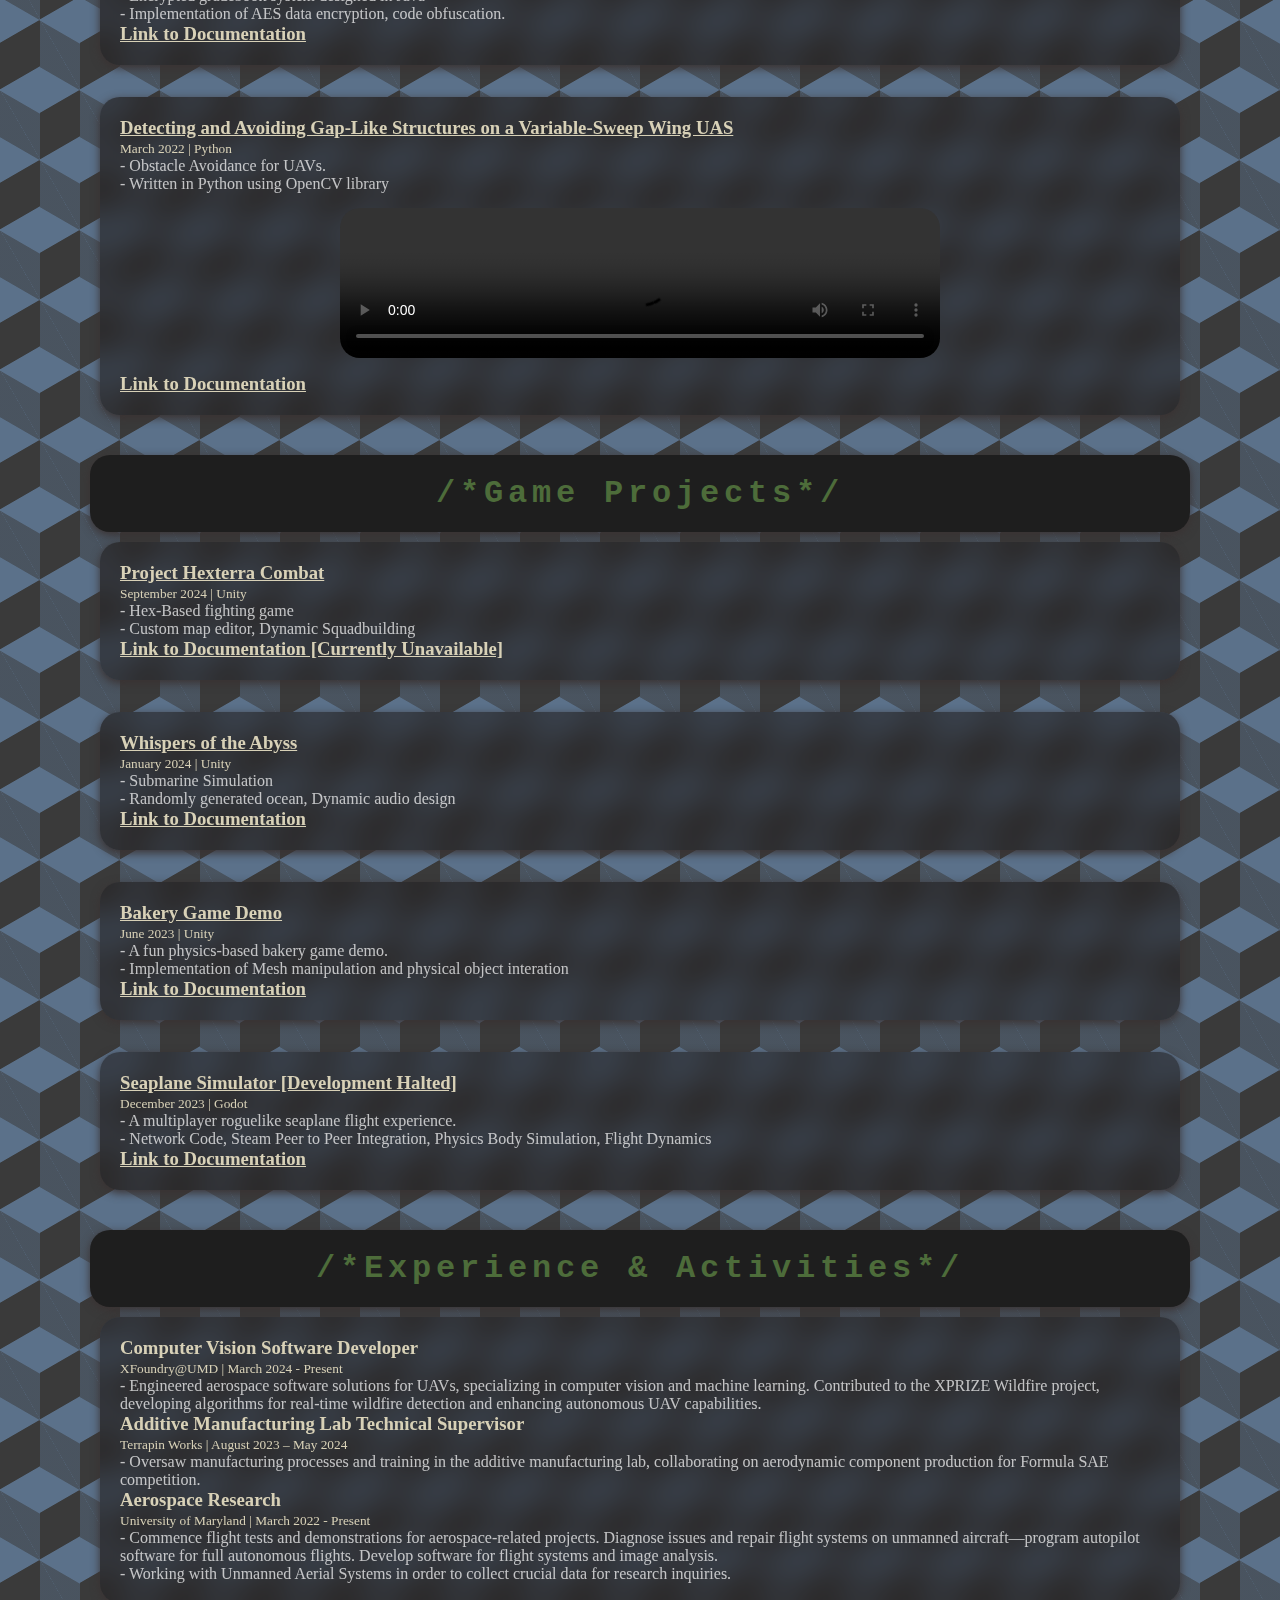
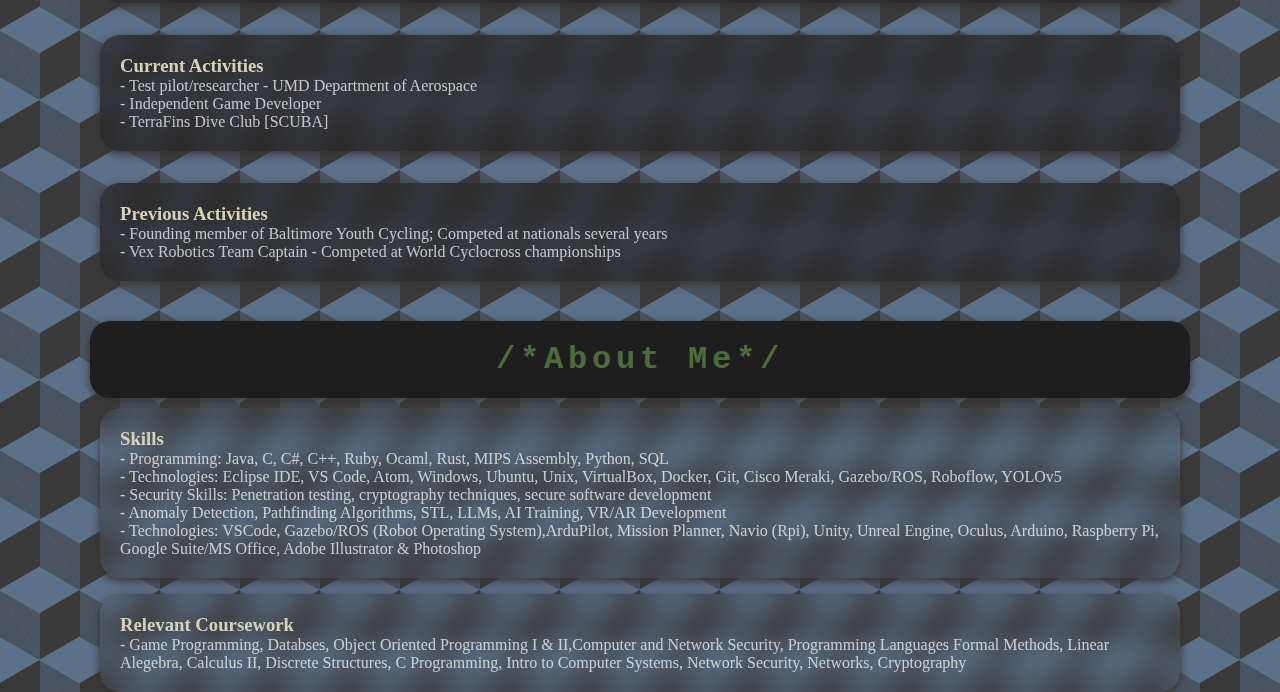
==== commit bd751143: "fix" ====
--- a/index.html
+++ b/index.html
@@ -50,7 +50,7 @@
                   
                   </br> 
                   </br>
-                  <p> I'm programmer with a deep passion for automotive technology, aerospace, and gaming. I studied Computer Science at the University of Maryland and have been working in aerospace software for the past three years. In my free time, I enjoy working on my car, scuba diving, cycling, and wroking on my passion projects.
+                  <p> I'm programmer with a deep passion for automotive technology, aerospace, and gaming. I studied Computer Science at the University of Maryland and have been working in aerospace software for the past three years. In my free time, I enjoy working on my car, scuba diving, cycling, and developing my passion projects.
                   </br></br>  The following links showcase some general information about me and my projects. Please click through the links and check them out! </p>
                   <a class="resume-link" href="docs/Graham-Buccheri CV.pdf" target="_blank">
                     <img src="images/resume_img.png" alt="Resume Clip Art" class="resume-art" style="width:50px;height:auto;">
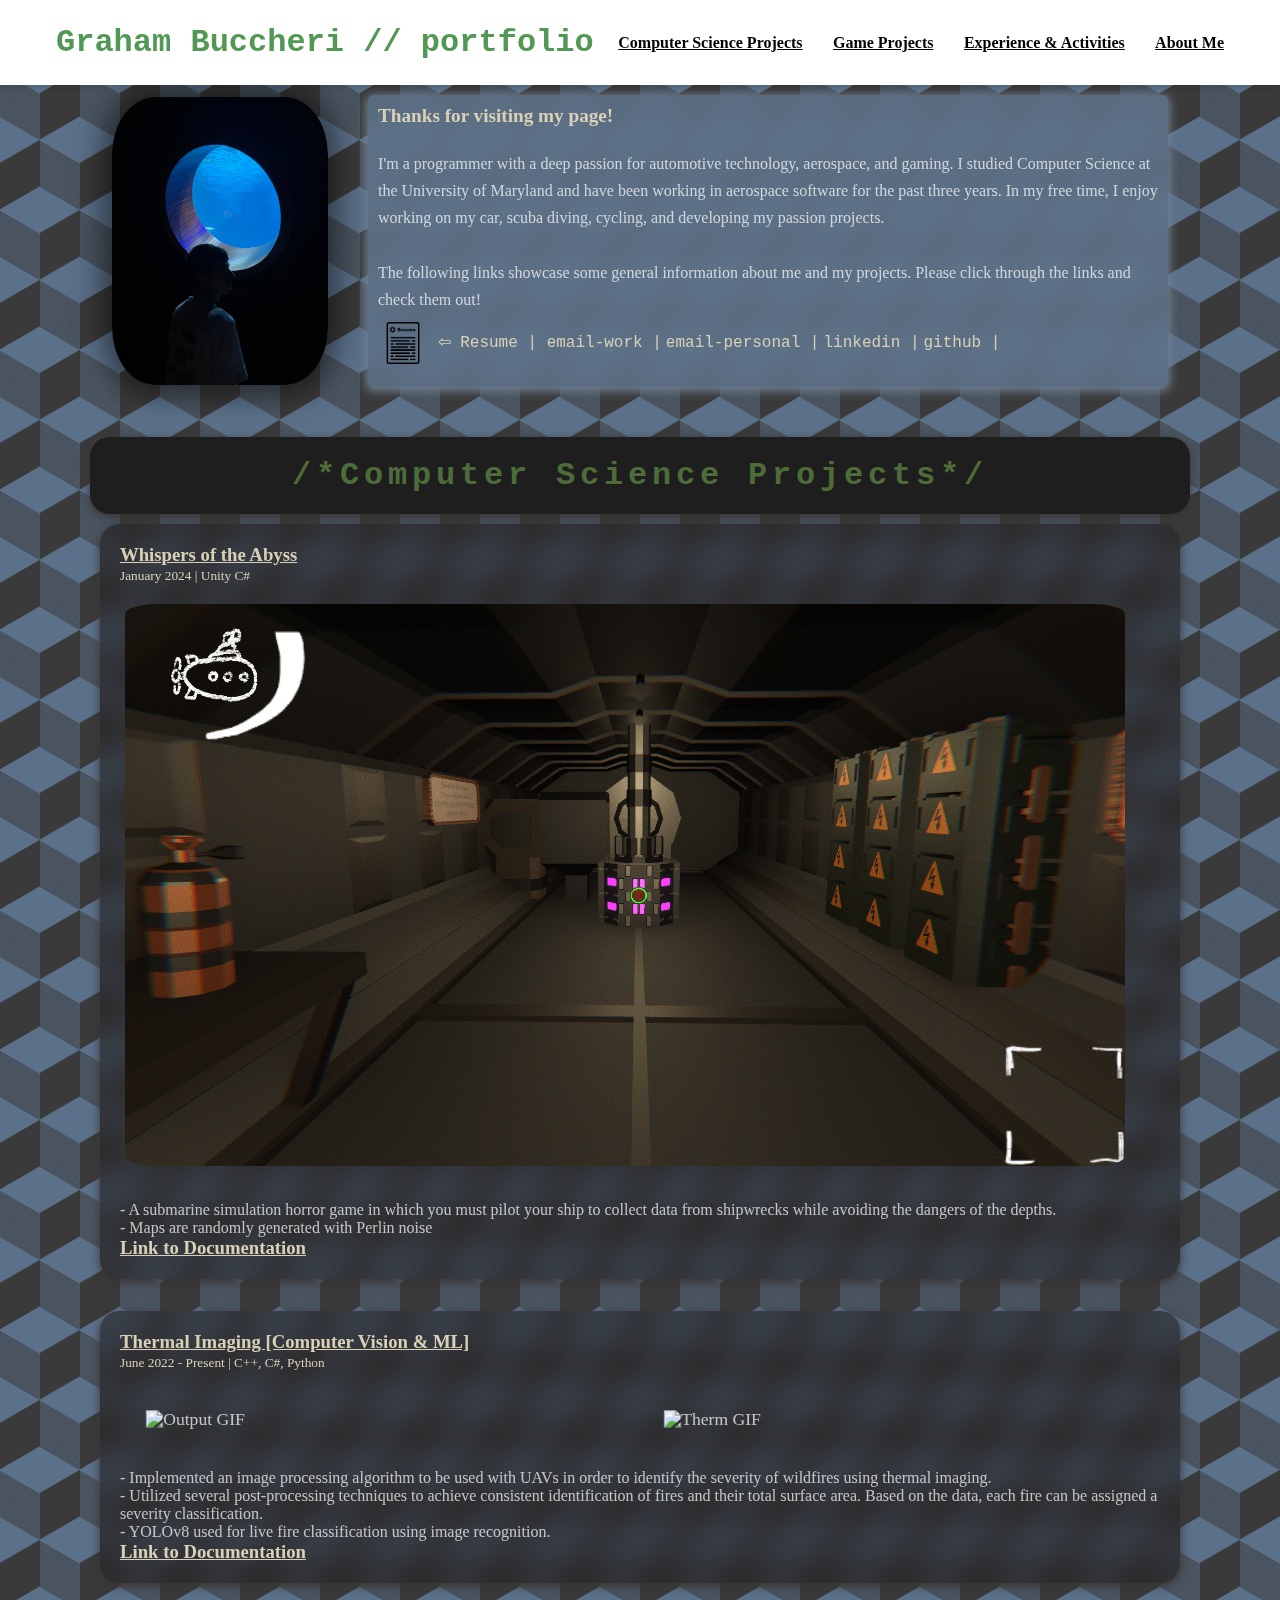
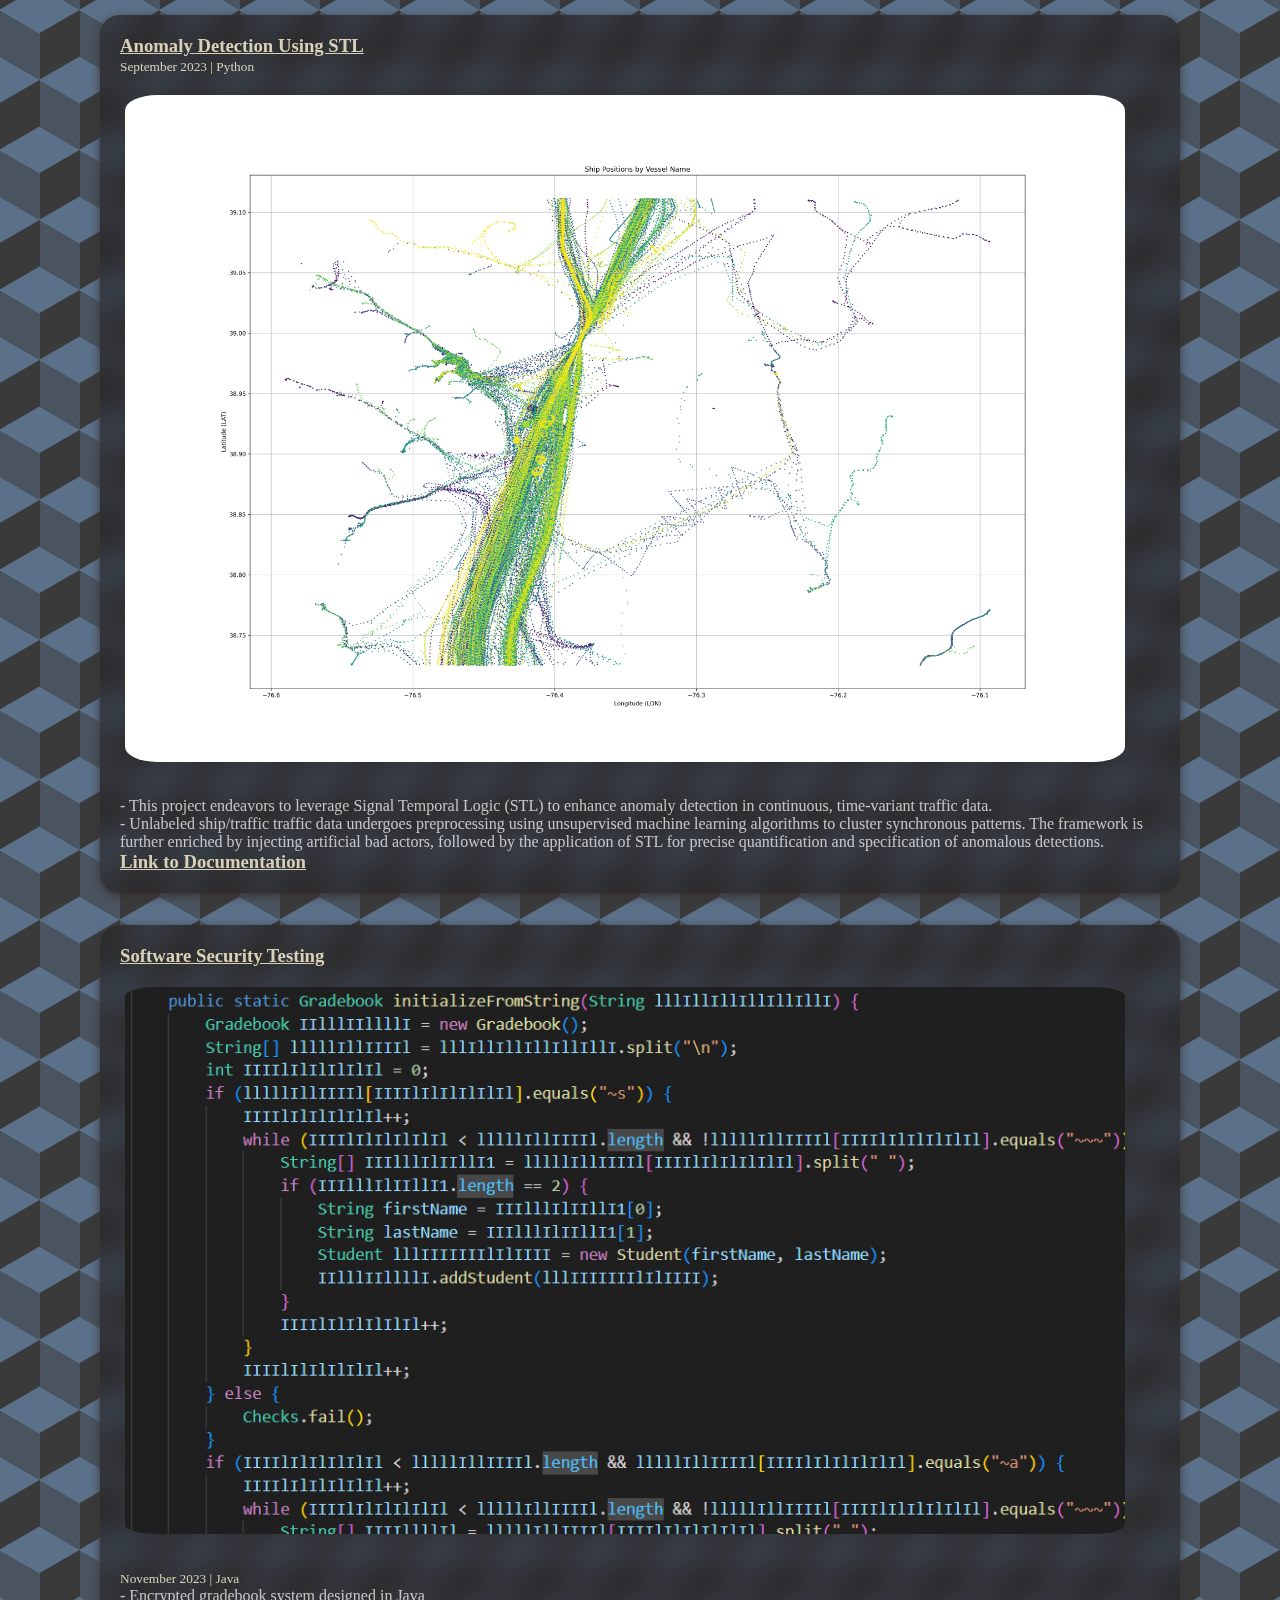
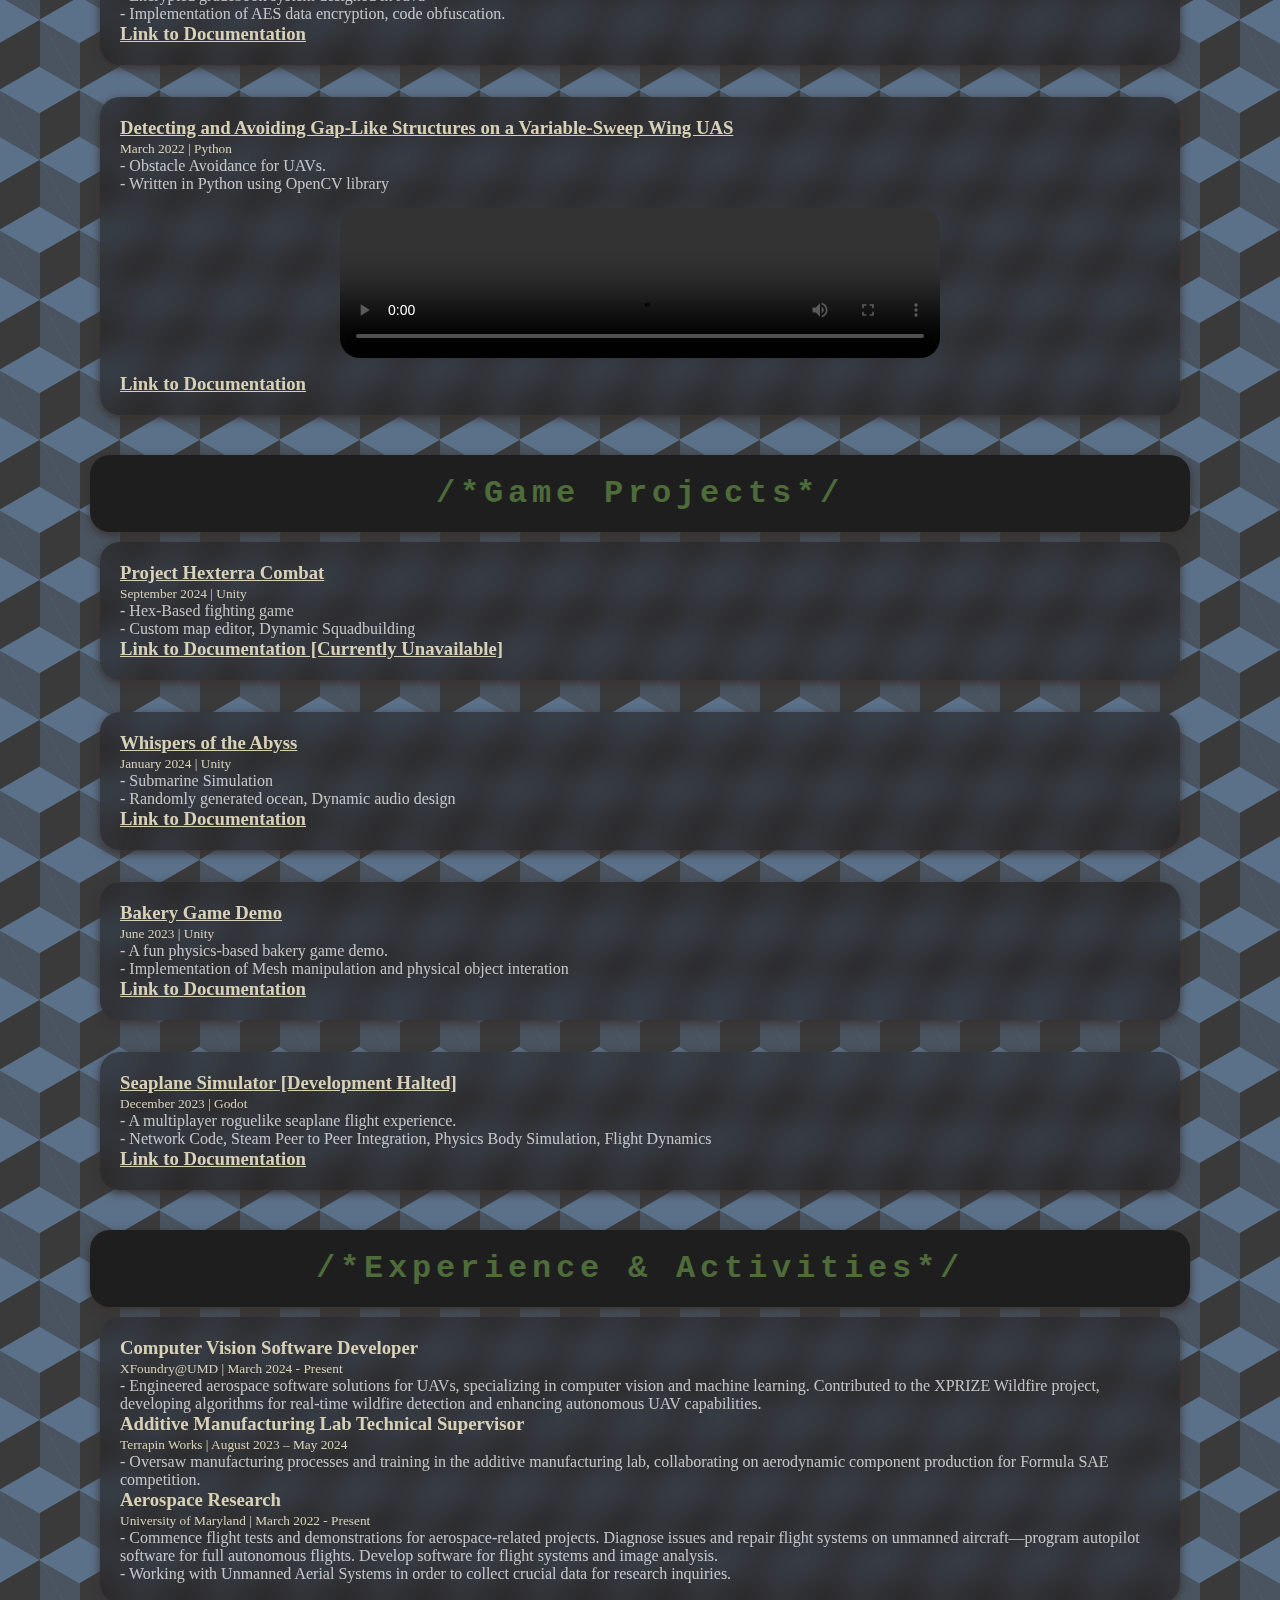
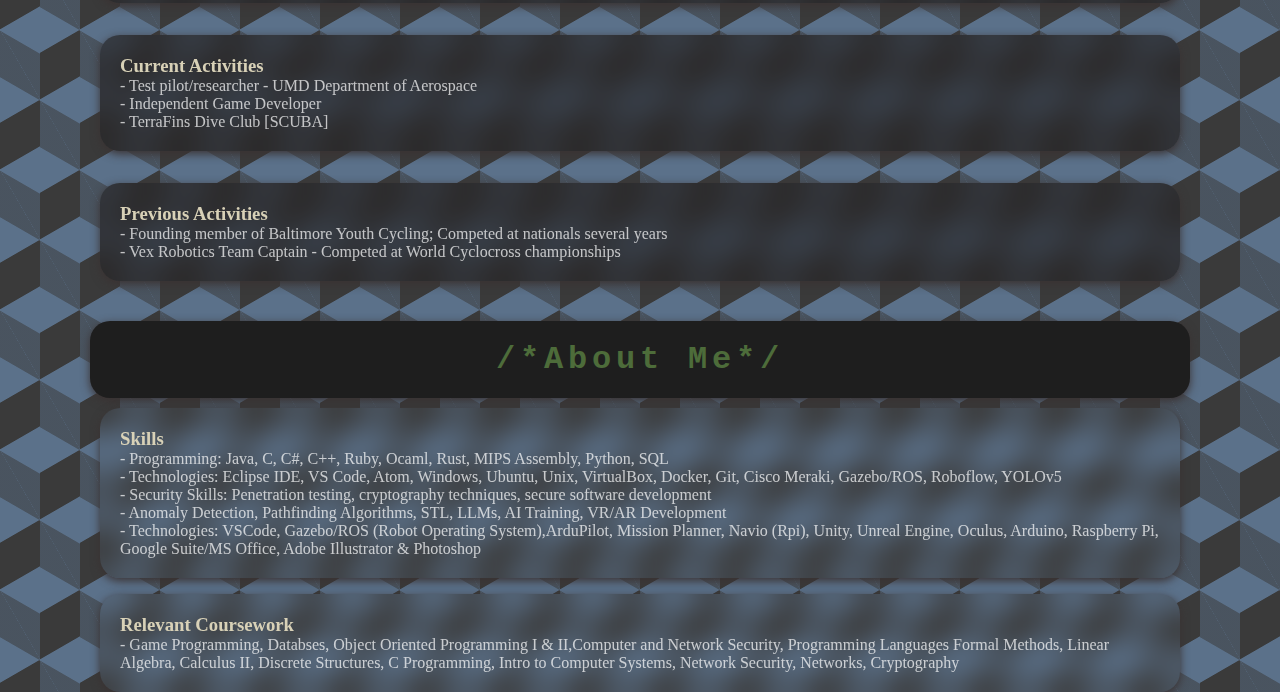
==== commit 7a5ad344: "Fixed my awful spelling" ====
--- a/index.html
+++ b/index.html
@@ -46,11 +46,11 @@
            
             <div class="bio animate__animated animate__shakeX">
             <article class="bio-text">
-                  <b> Thanks for vising my page!</b> 
+                  <b> Thanks for visiting my page!</b> 
                   
                   </br> 
                   </br>
-                  <p> I'm programmer with a deep passion for automotive technology, aerospace, and gaming. I studied Computer Science at the University of Maryland and have been working in aerospace software for the past three years. In my free time, I enjoy working on my car, scuba diving, cycling, and developing my passion projects.
+                  <p> I'm a programmer with a deep passion for automotive technology, aerospace, and gaming. I studied Computer Science at the University of Maryland and have been working in aerospace software for the past three years. In my free time, I enjoy working on my car, scuba diving, cycling, and developing my passion projects.
                   </br></br>  The following links showcase some general information about me and my projects. Please click through the links and check them out! </p>
                   <a class="resume-link" href="docs/Graham-Buccheri CV.pdf" target="_blank">
                     <img src="images/resume_img.png" alt="Resume Clip Art" class="resume-art" style="width:50px;height:auto;">
@@ -296,7 +296,7 @@
               <article class = "Coursework">
                     <h3> Relevant Coursework </h3>
                     <p>
-                        - Game Programming, Databses, Object Oriented Programming I & II,Computer and Network Security, Programming Languages Formal Methods, Linear Alegebra, Calculus II, Discrete Structures, C Programming, Intro to Computer Systems, Network Security, Networks, Cryptography
+                        - Game Programming, Databses, Object Oriented Programming I & II,Computer and Network Security, Programming Languages Formal Methods, Linear Algebra, Calculus II, Discrete Structures, C Programming, Intro to Computer Systems, Network Security, Networks, Cryptography
                     </p>
               </article>
         </section>
